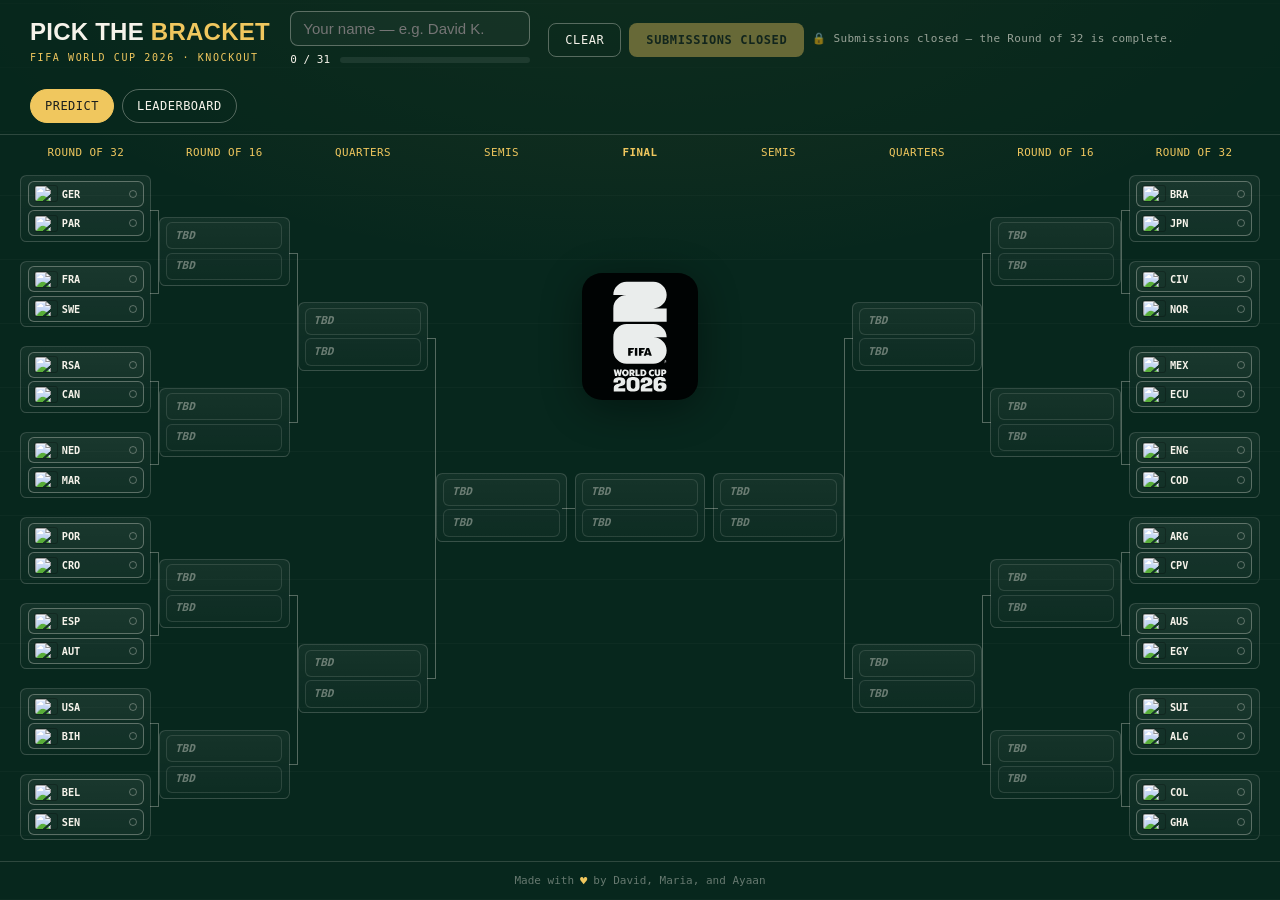
==== index.html @ 8ace060b "Stamp site version" ====
<!doctype html>
<html lang="en">
<head>
<meta charset="utf-8">
<meta name="viewport" content="width=1024">
<title>2026 World Cup Knockout Predictor</title>
<meta name="description" content="Pick your winners through every round of the 2026 World Cup knockout stage.">
<link rel="icon" type="image/svg+xml" href="assets/favicon.svg?v=0fc89fcba4ed">
<link rel="stylesheet" href="assets/style.css?v=0fc89fcba4ed">
</head>
<body>

<div class="page">

  <!-- Slim top bar mirrors the leaderboard's ordered layout so the two pages feel
       like one app: brand (1) · content (2) · spacer (3) · nav pills (4). The name
       box + progress stack live in .topbar-entry; Clear/Submit sit beside them; the
       Predict/Leaderboard pills stay pinned top-right on line 1. -->
  <header class="topbar">
    <h1 class="brand">
      Pick the <em>Bracket</em>
      <span class="brand-sub">FIFA World Cup 2026 · Knockout</span>
    </h1>

    <div class="topbar-content">
      <div class="topbar-entry">
        <div class="field-group" style="margin:0;">
          <input type="text" id="predictor-name" placeholder="Your name — e.g. David K." autocomplete="name" aria-label="Your name">
        </div>
        <div class="progress-bar">
          <span id="progress-label">0 / 31</span>
          <div class="progress-track" aria-hidden="true"><div class="progress-fill" id="progress-fill" style="width:0%"></div></div>
        </div>
      </div>

      <div class="topbar-actions">
        <button class="btn btn-ghost" id="reset-btn">Clear</button>
        <button class="btn btn-primary" id="submit-btn" disabled>Submit</button>
        <span id="submit-hint" class="submit-hint" hidden>🔒 Submissions closed — the Round of 32 is complete.</span>
      </div>
    </div>

    <span class="spacer"></span>

    <div class="topbar-tools">
      <nav class="nav-pills">
        <a href="index.html" class="current">Predict</a>
        <a href="score.html">Leaderboard</a>
      </nav>
    </div>
  </header>

  <!-- The bracket fills the rest of the viewport. -->
  <main class="bracket-region" id="bracket-root"><!-- rendered by app.js --></main>

  <footer class="site-footer">Made with <span class="footer-heart">&hearts;</span> by David, Maria, and Ayaan</footer>

</div>

<!-- Submit confirmation: a transient toast, not an appended block (keeps the
     page exactly one screen). app.js toggles .is-shown. -->
<div class="toast" id="submit-toast" hidden>
  <strong id="submit-toast-title">Bracket submitted!</strong>
  <span id="submit-status"></span>
  <details>
    <summary>Show / copy JSON</summary>
    <textarea class="json-box" id="submit-json-preview" readonly></textarea>
  </details>
  <button class="toast-close" id="submit-toast-close" aria-label="Dismiss">×</button>
</div>

<script src="assets/version-check.js?v=0fc89fcba4ed"></script>
<script src="assets/config.js?v=0fc89fcba4ed"></script>
<script src="assets/bracket-data.js?v=0fc89fcba4ed"></script>
<script src="assets/app.js?v=0fc89fcba4ed"></script>
<script>initPredictorPage();</script>
</body>
</html>
---- assets/style.css ----
/* ============================================================
   2026 World Cup Knockout Predictor — visual system
   Palette: pitch green, chalk white, goal-net charcoal, gold accent
   Inspired by stadium scoreboards + match-day ticket stock
   ============================================================ */

:root {
  --pitch: #0b3d2e;
  --pitch-deep: #07271d;
  --chalk: #f6f3ea;
  --charcoal: #1b1f1d;
  --gold: #d4a843;
  --gold-bright: #f0c75e;
  /* Cool counter-accent to the gold: marks the "Likely" (survivor-share) metric
     everywhere it pairs with the gold "Predicted" metric — chips, headers, bars. */
  --cool: #4f9bb5;
  --cool-bright: #79c4dc;
  --line: rgba(246, 243, 234, 0.16);
  --line-strong: rgba(246, 243, 234, 0.32);
  --red-card: #b3432b;
  --shadow: 0 18px 40px -20px rgba(0,0,0,0.6);

  --font-display: "Tungsten", "Oswald", "Arial Narrow", sans-serif;
  --font-body: "Inter", -apple-system, "Segoe UI", sans-serif;
  --font-mono: "JetBrains Mono", "SF Mono", Consolas, monospace;
}

@font-face {
  font-family: "Oswald";
  src: local("Oswald");
}

* { box-sizing: border-box; }

/* Single-screen app: neither page scrolls. The whole UI lives inside one
   viewport (.page is 100dvh) and the bracket flexes to absorb leftover height.
   dvh tracks the *dynamic* viewport so mobile browser chrome can't clip us. */
html, body { height: 100%; margin: 0; }

body {
  background: var(--pitch-deep);
  background-image:
    repeating-linear-gradient(
      0deg,
      rgba(255,255,255,0.025) 0px,
      rgba(255,255,255,0.025) 1px,
      transparent 1px,
      transparent 64px
    ),
    radial-gradient(ellipse 1200px 600px at 50% -10%, rgba(212,168,67,0.10), transparent 60%);
  color: var(--chalk);
  font-family: var(--font-body);
  line-height: 1.5;
  overflow: hidden;            /* page never scrolls; regions scroll internally */
}

/* The one-viewport frame both pages share, so navigating index <-> score
   keeps the identical shell and the bracket appears to persist. */
.page {
  height: 100dvh;
  display: flex;
  flex-direction: column;
  overflow: hidden;
}

a { color: var(--gold-bright); text-decoration: none; }
a:hover { text-decoration: underline; }

::selection { background: var(--gold); color: var(--charcoal); }

/* ---------- Layout shell ---------- */

.shell {
  max-width: 1080px;
  margin: 0 auto;
  padding: 0 20px 80px;
}

.masthead {
  padding: 48px 0 28px;
  border-bottom: 1px solid var(--line);
  margin-bottom: 8px;
}

.masthead .eyebrow {
  font-family: var(--font-mono);
  font-size: 12px;
  letter-spacing: 0.18em;
  text-transform: uppercase;
  color: var(--gold-bright);
  display: flex;
  align-items: center;
  gap: 10px;
  margin-bottom: 14px;
}

.masthead .eyebrow::before {
  content: "";
  width: 22px;
  height: 1px;
  background: var(--gold-bright);
  display: inline-block;
}

.masthead h1 {
  font-family: var(--font-display);
  font-weight: 700;
  text-transform: uppercase;
  font-size: clamp(34px, 6vw, 56px);
  line-height: 1.02;
  letter-spacing: 0.01em;
  margin: 0 0 10px;
}

.masthead h1 em {
  font-style: normal;
  color: var(--gold-bright);
}

.masthead p.sub {
  color: rgba(246,243,234,0.7);
  font-size: 15px;
  max-width: 560px;
  margin: 0;
}

.nav-pills {
  display: flex;
  gap: 8px;
  margin-top: 22px;
  flex-wrap: wrap;
}

.nav-pills a {
  font-family: var(--font-mono);
  font-size: 12px;
  letter-spacing: 0.04em;
  text-transform: uppercase;
  padding: 7px 14px;
  border: 1px solid var(--line-strong);
  border-radius: 100px;
  color: var(--chalk);
  text-decoration: none;
  transition: border-color 0.15s, background 0.15s;
}
.nav-pills a:hover { border-color: var(--gold-bright); background: rgba(212,168,67,0.08); }
.nav-pills a.current { background: var(--gold-bright); color: var(--charcoal); border-color: var(--gold-bright); }

/* ---------- Section headers ---------- */

.round-section { margin-top: 56px; }

.round-header {
  display: flex;
  align-items: baseline;
  justify-content: space-between;
  gap: 16px;
  margin-bottom: 18px;
  padding-bottom: 10px;
  border-bottom: 2px solid var(--gold);
}

.round-header h2 {
  font-family: var(--font-display);
  text-transform: uppercase;
  font-size: 26px;
  letter-spacing: 0.02em;
  margin: 0;
}

.round-header .count {
  font-family: var(--font-mono);
  font-size: 12px;
  color: rgba(246,243,234,0.55);
  white-space: nowrap;
}

/* ---------- Flags (flagcdn images) ---------- */

img.flag {
  display: inline-block;
  width: 27px;
  height: 18px;
  border-radius: 2px;
  object-fit: cover;
  box-shadow: 0 0 0 1px rgba(0,0,0,0.25);
  vertical-align: middle;
  flex: none;
}
.flag-unknown {
  display: inline-flex;
  width: 27px;
  height: 18px;
  align-items: center;
  justify-content: center;
  font-size: 14px;
  flex: none;
}

/* ---------- Slim top bar (shared chrome on both pages) ---------- */
/* Replaces the tall masthead so the bracket fits one screen. Sits at the top
   of .page; the bracket region below it flexes to fill the rest. */
.topbar {
  flex: none;
  display: flex;
  align-items: center;
  flex-wrap: wrap;
  gap: clamp(10px, 1.6vw, 22px);
  padding: clamp(8px, 1.2vh, 14px) clamp(14px, 2.4vw, 30px);
  border-bottom: 1px solid var(--line);
  background: rgba(7,39,29,0.55);
}
/* First line reads: brand · score-key chips · (spacer) · nav pills. The chips sit
   right beside the brand text and wrap across up to two rows WITHIN the scoring-key
   (it can shrink — flex-shrink + min-width:0 — so `.key-chips` wraps internally
   instead of pushing the whole row to wrap and dropping the pills). The spacer keeps
   the Predict/Leaderboard pills pinned to the right on line 1. `order` reorders past
   the source position (brand, scoring-key, spacer, tools) without touching the HTML. */
.topbar .brand        { order: 1; }
.topbar .scoring-key  { order: 2; flex: 0 1 auto; min-width: 0; }
.topbar .spacer       { order: 3; }
.topbar .topbar-tools { order: 4; }
.topbar .brand {
  font-family: var(--font-display);
  text-transform: uppercase;
  font-weight: 700;
  font-size: clamp(15px, 1.9vw, 24px);
  letter-spacing: 0.01em;
  white-space: nowrap;
  margin: 0;
}
.topbar .brand em { font-style: normal; color: var(--gold-bright); }
.topbar .brand .brand-sub {
  display: block;
  font-family: var(--font-mono);
  font-size: 10px;
  letter-spacing: 0.16em;
  color: var(--gold-bright);
  font-weight: 400;
}
.topbar .spacer { flex: 1; }
.topbar .topbar-tools { display: flex; align-items: center; gap: 10px; flex-wrap: wrap; justify-content: flex-end; }
.topbar input[type="text"] { width: clamp(120px, 16vw, 200px); padding: 8px 12px; }
.topbar .nav-pills { margin: 0; }

/* Predict page only: the name box + progress + action buttons occupy the same
   order-2 slot the leaderboard gives its scoring-key chips, so the pills still pin
   top-right on line 1. `flex: 0 1 auto` + `min-width: 0` let this block shrink and
   wrap INTERNALLY (rather than shoving the pills off the line) — parity with
   `.topbar .scoring-key`. */
.topbar .topbar-content {
  order: 2;
  display: flex;
  align-items: center;
  gap: clamp(10px, 1.4vw, 18px);
  flex: 0 1 auto;
  min-width: 0;
  flex-wrap: wrap;
}
/* Name box with the completion bar stacked directly beneath it. A fixed column width
   so the input and the progress bar share the SAME width (the input fills it via
   width:100% below), rather than the input ending short of the bar. */
.topbar-entry { display: flex; flex-direction: column; gap: 6px; width: clamp(180px, 20vw, 240px); }
.topbar-entry .field-group { width: 100%; }
.topbar-entry #predictor-name { width: 100%; }
.topbar-entry .progress-bar { font-size: 11px; }
/* Let the completion track flex to fill the row so the bar spans the full name width. */
.topbar-entry .progress-track { flex: 1; width: auto; }
.topbar-actions { display: flex; align-items: center; gap: 8px; flex-wrap: wrap; }
/* Slim the buttons to the pill/chip scale IN THE TOP BAR only (the global .btn stays
   chunky for the toast + bracket controls). */
.topbar .btn { padding: 9px 16px; font-size: 12px; }

/* ---------- Symmetric bracket (shared by predictor + leaderboard) ---------- */

/* The region that holds the bracket; absorbs all leftover viewport height. */
.bracket-region {
  flex: 1 1 auto;
  min-height: 0;            /* let the grid shrink inside the flex column */
  display: flex;
  flex-direction: column;
  padding: clamp(6px, 1.2vh, 16px) clamp(8px, 1.6vw, 24px) clamp(8px, 1.6vh, 18px);
}

/* Static round-label strip across the top — replaces the old sticky per-column
   headers that floated over the cards (the "Round of 32 obscuring boxes" bug). */
.sym-labels {
  flex: none;
  display: grid;
  grid-template-columns: repeat(9, 1fr);
  gap: clamp(4px, 0.6vw, 12px);
  margin-bottom: clamp(4px, 0.8vh, 10px);
}
.sym-label {
  text-align: center;
  font-family: var(--font-mono);
  font-size: clamp(8px, 0.85vw, 12px);
  letter-spacing: 0.04em;
  text-transform: uppercase;
  color: var(--gold-bright);
  white-space: nowrap;
  overflow: hidden;
  text-overflow: ellipsis;
}
.sym-label:nth-child(5) { color: var(--gold-bright); font-weight: 700; }

/* The grid itself: 9 columns that always sum to the container width (so a
   horizontal scrollbar is impossible) and rows that fill the height (so it
   never scrolls vertically either). Row count is set inline by the renderer. */
.sym-bracket {
  flex: 1 1 auto;
  min-height: 0;
  display: grid;
  grid-template-columns: repeat(9, 1fr);
  gap: clamp(3px, 0.5vw, 10px) clamp(4px, 0.6vw, 12px);
}

/* Round dividers are for the mobile stacked view only; on desktop the grid
   positions cells by column, so these are out of the way. */
.sym-round-tag { display: none; }

/* Each match occupies a grid area sized by the renderer; the card centres in it. */
.sym-cell {
  position: relative;
  display: flex;
  align-items: center;
  min-width: 0;
  min-height: 0;
}

/* Staged load reveal (leaderboard, first paint only — JS adds .reveal then
   .revealed on the bracket region one frame later). Cells start hidden and ease
   in; the per-round transition-delay, keyed off the stable round class, makes the
   wallchart fan out R32 → R16 → QF → SF → Final. The emblem + round tags ride in
   last with the Final. Reduced-motion users skip the whole thing (rule below +
   the JS gate), so nothing ever starts hidden for them. */
.bracket-region.reveal .sym-cell,
.bracket-region.reveal .sym-emblem,
.bracket-region.reveal .sym-round-tag { opacity: 0; transform: translateY(10px); }
.bracket-region .sym-cell,
.bracket-region .sym-emblem,
.bracket-region .sym-round-tag { transition: opacity 0.45s ease, transform 0.45s ease; }
.bracket-region.revealed .sym-cell,
.bracket-region.revealed .sym-emblem,
.bracket-region.revealed .sym-round-tag { opacity: 1; transform: none; }
.bracket-region .sym-cell.sym-R32,
.bracket-region .sym-round-tag[data-round="R32"] { transition-delay: 0s; }
.bracket-region .sym-cell.sym-R16,
.bracket-region .sym-round-tag[data-round="R16"] { transition-delay: 0.10s; }
.bracket-region .sym-cell.sym-QF,
.bracket-region .sym-round-tag[data-round="QF"]  { transition-delay: 0.20s; }
.bracket-region .sym-cell.sym-SF,
.bracket-region .sym-round-tag[data-round="SF"]  { transition-delay: 0.30s; }
.bracket-region .sym-cell.sym-FINAL,
.bracket-region .sym-round-tag[data-round="FINAL"],
.bracket-region .sym-emblem { transition-delay: 0.40s; }

/* Reduced motion: a CSS safety net beside the JS gate — never leave a cell
   hidden, never animate the reel, even if the .reveal/.flip-go classes appear. */
@media (prefers-reduced-motion: reduce) {
  .bracket-region .sym-cell,
  .bracket-region .sym-emblem,
  .bracket-region .sym-round-tag { transition: none !important; opacity: 1 !important; transform: none !important; }
  .flip-reel.flip-go { transition: none !important; transform: none !important; }
}

/* WC2026 emblem in the centre column. Spans only the top half of the centre
   column (set inline by the renderer) and centres within it, so its midpoint
   sits at ~25% of the column height — halfway between the top "Final" label and
   the centred Final card, with no overlap. Decorative only (pointer-events:none). */
.sym-emblem {
  display: flex;
  align-items: center;
  justify-content: center;
  min-width: 0; min-height: 0;
  pointer-events: none;
  z-index: 0;
}
.sym-emblem img {
  width: clamp(70px, 9vw, 150px);
  height: auto;
  opacity: 0.92;
  filter: drop-shadow(0 8px 22px rgba(0,0,0,0.45));
}
.sym-FINAL { z-index: 1; }   /* keep the Final card above the emblem */

.match-card {
  position: relative;
  width: 100%;
  background: linear-gradient(180deg, rgba(255,255,255,0.05), rgba(255,255,255,0.015));
  border: 1px solid var(--line);
  border-radius: clamp(5px, 0.5vw, 9px);
  padding: clamp(3px, 0.5vh, 8px) clamp(4px, 0.5vw, 9px);
  transition: border-color 0.15s, box-shadow 0.15s;
}
.match-card.is-picked { border-color: rgba(212,168,67,0.45); }

.team-stack { display: flex; flex-direction: column; gap: clamp(2px, 0.4vh, 5px); }

.team-row {
  display: flex;
  align-items: center;
  gap: clamp(4px, 0.5vw, 9px);
  width: 100%;
  background: rgba(255,255,255,0.03);
  border: 1.5px solid var(--line-strong);
  border-radius: 6px;
  color: var(--chalk);
  font-family: var(--font-body);
  /* Compact sizing shared by BOTH the predictor and the leaderboard canvas, so
     switching Predict <-> Leaderboard shows no size jump (the two render with
     the same renderSymmetricBracket; only this sizing used to diverge). */
  font-size: clamp(10px, 0.85vw, 13px);
  padding: clamp(3px, 0.5vh, 7px) clamp(5px, 0.6vw, 10px);
  font-weight: 600;
  cursor: pointer;
  text-align: left;
  transition: all 0.12s ease;
}
.team-row .team-name { flex: 1; overflow: hidden; text-overflow: ellipsis; white-space: nowrap; }

/* Three-letter country codes read as a stadium ticker: monospace everywhere
   they appear — bracket cards (.team-name, always a code or "TBD"), the
   ranked-list champion column (.lb-team), the pool-stat bars (.stat-bar-label),
   and the emphasised codes in stat-card lines (.stat-line strong — Most-predicted
   Final, Most Shocking, Lone wolves) — so the codes line up with the mono
   numerals already used for ranks, scores and shares around them. */
.team-row .team-name,
.lb-team,
.stat-bar-label,
.stat-line strong {
  font-family: var(--font-mono);
}
.team-row .pick-dot {
  width: 8px; height: 8px; border-radius: 50%;
  border: 1.5px solid var(--line-strong);
  flex: none;
}
.team-row:hover { border-color: var(--gold); background: rgba(212,168,67,0.06); }
.team-row.selected {
  background: var(--gold-bright);
  border-color: var(--gold-bright);
  color: var(--charcoal);
}
.team-row.selected .pick-dot { background: var(--charcoal); border-color: var(--charcoal); }
.team-row.empty {
  opacity: 0.4;
  cursor: default;
  font-style: italic;
  justify-content: center;
}

/* ---------- Connector elbows ---------- */
/* Each match that draws from two feeders gets a "[" (left half) or "]" (right
   half) bracket spanning the gap to its feeder column. Because the grid row-span
   doubles every round, a receiving CELL spans exactly its two feeder cells, so
   the two feeders' centres sit at precisely 25% and 75% of the cell — the prongs
   land on them and the vertical spine joins them. Drawn on .sym-cell (the tall
   grid area), not the card, so the geometry is exact at any size. */
.sym-cell.sym-has-feeders:not(.sym-FINAL)::before {
  content: "";
  position: absolute;
  top: 25%;
  height: 50%;
  width: clamp(4px, 0.6vw, 12px);
  border: 1px solid var(--line-strong);
  pointer-events: none;
}
/* Left half: feeders are to the LEFT, so the spine hugs the receiver (right
   edge) and the prongs reach left toward the feeders → drop the left border. */
.sym-left.sym-has-feeders:not(.sym-FINAL)::before  { right: 100%; border-left: none; }
/* Right half is the mirror: spine on the left, prongs reach right. */
.sym-right.sym-has-feeders:not(.sym-FINAL)::before { left: 100%;  border-right: none; }

/* The Final draws from the two semis on opposite sides, both at mid-height, so
   it just needs a horizontal prong reaching out each way. */
.sym-FINAL::before, .sym-FINAL::after {
  content: "";
  position: absolute;
  top: 50%;
  height: 0;
  border-top: 1px solid var(--line-strong);
  width: clamp(6px, 1vw, 18px);
  pointer-events: none;
}
.sym-FINAL::before { right: 100%; }
.sym-FINAL::after  { left: 100%; }

/* ---------- Compact match cards for the R32 outer columns ---------- */
/* R32 is the narrowest column, so it's the tight case for the score chip: a
   tighter internal gap + a marginally smaller flag reclaim the ~6px a "1(4)"
   shootout tally needs, so a 3-letter code (e.g. MAR) never ellipsizes. Scoped
   to R32 only — R16→Final cards are wider and keep the 27×18 flag. */
.sym-R32 .team-row { font-size: clamp(9px, 0.8vw, 12px); padding: clamp(3px,0.5vh,6px) clamp(4px,0.5vw,8px); gap: clamp(3px, 0.35vw, 6px); }
.sym-R32 .team-row .flag { width: 22px; height: 15px; }

/* ---------- Read-only pick states (leaderboard person view) ---------- */
.team-row.pick-correct { border-color: var(--gold); background: rgba(212,168,67,0.16); }
.team-row.pick-wrong   { border-color: rgba(179,67,43,0.6); background: rgba(179,67,43,0.10); }
.team-row.pick-wrong .team-name { text-decoration: line-through; text-decoration-color: rgba(179,67,43,0.8); color: rgba(246,243,234,0.6); }
.team-row .pick-mark { flex: none; font-family: var(--font-mono); font-size: clamp(9px, 0.8vw, 12px); width: 12px; text-align: center; }
.team-row.pick-correct .pick-mark { color: var(--gold-bright); }
.team-row.pick-wrong .pick-mark { color: var(--red-card); }
/* Upset bonus flag (🔥+N) on a correct R32 pick that beat the pool — shown beside
   the ✓ so the boldest calls pop on the scorecard. Ordinary correct picks carry
   no numeric badge (their place value would read as a giant, broken number). */
.team-row .pick-points { flex: none; font-family: var(--font-mono); font-variant-numeric: tabular-nums; font-size: clamp(8px, 0.7vw, 11px); color: var(--gold-bright); font-weight: 700; }
/* Receipt chip: a correct pick submitted after its result was known (crowd-credit
   only, no upset bonus). Sits where 🔥 would; slightly muted so it flags rather
   than celebrates. */
.team-row .pick-receipt { flex: none; font-size: clamp(8px, 0.7vw, 11px); opacity: 0.85; }

/* ---------- Pool consensus projection (live-results view) ---------- */
/* Undecided slots are drawn in as the pool's score-weighted projection — a
   "pencil sketch over the printed wallchart": dashed and dimmed so it never
   reads as a real result (those stay solid/gold). Two independent marks:
     .projected   — this team is drafted in, not a confirmed feeder winner yet.
     .proj-favored — the side the pool backs to win this match; faint chalk tint
                     + a share chip. Can sit on a real-but-unplayed team too. */
.team-row.projected {
  border-style: dashed;
  border-color: var(--line-strong);
  background: transparent;
  color: rgba(246, 243, 234, 0.6);
  cursor: default;
  font-weight: 500;
}
.team-row.projected .flag { opacity: 0.6; }
.team-row.proj-favored {
  /* The pool's pick to advance: a restrained chalk-gold wash, no solid fill, so
     it's clearly "expected" rather than "decided" (which is the gold .selected). */
  border-color: rgba(212, 168, 67, 0.55);
  background: rgba(212, 168, 67, 0.07);
  color: var(--chalk);
}
.team-row.proj-favored.projected { border-style: dashed; }
/* Final scoreline on a decided reality-view row. Mono/tabular like the other
   right-pinned chips; inherits the row's color so it reads dark-on-gold on the
   gold .selected winner and chalk on the loser. Penalty tally sits quieter, in
   parens, so a shootout reads as "1(4)". */
.team-row .team-score {
  flex: none;
  font-family: var(--font-mono);
  font-variant-numeric: tabular-nums;
  font-weight: 700;
  /* No font-size: inherit the row's, so the goals match the country code
     (.team-name, which also inherits it) in every round. */
}
/* Parenthesized shootout tally ("1(4)"): same size and weight as the goals so
   the pair reads as one scoreline, only a touch quieter. */
.team-row .team-score .pen { opacity: 0.75; }

/* Share of the score-weighted pool on the favored side (e.g. "64%"). */
.team-row .proj-share {
  flex: none;
  font-family: var(--font-mono);
  font-variant-numeric: tabular-nums;
  font-size: clamp(8px, 0.7vw, 11px);
  font-weight: 700;
  color: var(--gold-bright);
  opacity: 0.85;
}

/* The one-line legend that explains the dashed marks, sat UNDER the bracket as a
   caption. Centred and quiet so it reads as a footnote to the wallchart, not a
   header. [hidden] (set by score-app.js off the live view) keeps it out of flow. */
.canvas-proj-note {
  margin: 10px 0 0;
  text-align: center;
  font-family: var(--font-mono);
  font-size: clamp(10px, 0.8vw, 12px);
  color: rgba(246, 243, 234, 0.5);
}
.canvas-proj-note[hidden] { display: none; }
.canvas-proj-note b { color: rgba(212, 168, 67, 0.8); font-weight: 700; }

/* ---------- Form fields ---------- */

.field-group {
  margin-bottom: 22px;
}

.field-group label {
  display: block;
  font-family: var(--font-mono);
  font-size: 12px;
  letter-spacing: 0.06em;
  text-transform: uppercase;
  color: var(--gold-bright);
  margin-bottom: 8px;
}

input[type="text"], input[type="email"], textarea, select {
  width: 100%;
  background: rgba(255,255,255,0.04);
  border: 1.5px solid var(--line-strong);
  border-radius: 8px;
  padding: 11px 14px;
  color: var(--chalk);
  font-family: var(--font-body);
  font-size: 15px;
}
input[type="text"]:focus, input[type="email"]:focus, textarea:focus, select:focus {
  outline: none;
  border-color: var(--gold-bright);
}

/* ---------- Buttons ---------- */

.btn {
  display: inline-flex;
  align-items: center;
  gap: 8px;
  font-family: var(--font-mono);
  font-size: 13px;
  letter-spacing: 0.05em;
  text-transform: uppercase;
  padding: 13px 22px;
  border-radius: 8px;
  border: 1.5px solid transparent;
  cursor: pointer;
  transition: all 0.12s ease;
}

.btn-primary {
  background: var(--gold-bright);
  color: var(--charcoal);
  font-weight: 700;
}
.btn-primary:hover { background: var(--chalk); }
.btn-primary:disabled { opacity: 0.4; cursor: not-allowed; }

.btn-ghost {
  background: transparent;
  color: var(--chalk);
  border-color: var(--line-strong);
}
.btn-ghost:hover { border-color: var(--gold-bright); color: var(--gold-bright); }

/* "Submissions closed" hint beside the (disabled) Submit button, past the R32 cutoff. */
.submit-hint {
  font-family: var(--font-mono);
  font-size: 11px;
  letter-spacing: 0.03em;
  color: rgba(246,243,234,0.6);
  white-space: nowrap;
}

.btn-row {
  display: flex;
  gap: 10px;
  flex-wrap: wrap;
  margin-top: 28px;
}

/* ---------- Inline progress (lives in the top bar now, not sticky) ---------- */

.progress-bar {
  display: flex;
  align-items: center;
  gap: 10px;
  font-family: var(--font-mono);
  font-size: 12px;
  white-space: nowrap;
}

.progress-track {
  width: clamp(80px, 12vw, 160px);
  height: 6px;
  background: rgba(255,255,255,0.08);
  border-radius: 100px;
  overflow: hidden;
}
.progress-fill {
  height: 100%;
  background: var(--gold-bright);
  border-radius: 100px;
  transition: width 0.2s ease;
}

/* ---------- Panels / callouts ---------- */

.panel {
  background: rgba(255,255,255,0.035);
  border: 1px solid var(--line);
  border-radius: 12px;
  padding: 22px 24px;
  margin-bottom: 20px;
}

.panel h3 {
  font-family: var(--font-display);
  text-transform: uppercase;
  font-size: 18px;
  margin: 0 0 10px;
  letter-spacing: 0.02em;
}

.panel p { margin: 0 0 10px; color: rgba(246,243,234,0.75); font-size: 14.5px; }
.panel p:last-child { margin-bottom: 0; }

.panel.gold-edge { border-color: rgba(212,168,67,0.4); }

code, pre {
  font-family: var(--font-mono);
  font-size: 13px;
}

textarea.json-box {
  font-family: var(--font-mono);
  font-size: 12.5px;
  min-height: 160px;
  resize: vertical;
  white-space: pre;
}

/* ---------- Leaderboard / scoring ---------- */

/* Two-line scoring key: the place-value chips on top, a one-line plain-language
   note below (what the digits mean + the R32 upset bonus). Stacks so neither the
   long weights nor the note ever crowd onto a single cramped row. */
.scoring-key {
  display: flex;
  flex-direction: column;
  gap: 4px;
  margin: 4px 0 18px;
}
.key-chips { display: flex; gap: 8px; flex-wrap: wrap; }
/* In the slim leaderboard topbar the chip row is inline chrome, so drop the
   block margin that would otherwise make the bar taller than the predictor's. */
.topbar .scoring-key { margin: 0; }
.key-chip {
  font-family: var(--font-mono);
  font-variant-numeric: tabular-nums;
  font-size: 11px;
  letter-spacing: 0.05em;
  text-transform: uppercase;
  padding: 5px 11px;
  border-radius: 100px;
  border: 1px solid var(--line-strong);
  color: rgba(246,243,234,0.65);
}
.key-chip b { color: var(--gold-bright); margin-left: 4px; }
/* The Heat chip reads as fire, not a round: a warm tint + border so the middle
   "boldness" lane stands apart from the plain round place-value chips flanking it. */
.key-chip-heat {
  border-color: rgba(240,120,60,0.55);
  color: rgba(255,214,196,0.85);
  background: rgba(240,120,60,0.10);
}
.key-chip-heat b { color: #ffb27a; }
.key-note {
  margin: 0;
  /* Two lines for the full legend (incl. the late-submission clause) without
     over-widening the topbar — too wide squeezed the nav pills onto two rows. */
  max-width: 74ch;
  font-family: var(--font-mono);
  font-size: 10px;
  line-height: 1.45;
  color: rgba(246,243,234,0.5);
}
.key-note b { color: var(--gold-bright); font-weight: 700; }

.results-stamp {
  font-family: var(--font-mono);
  font-size: 12px;
  color: var(--gold-bright);
  margin: 0 0 6px;
}
.lb-status { font-family: var(--font-mono); font-size: 12px; margin: 0 0 16px; color: rgba(246,243,234,0.55); }
.lb-status-ok { color: var(--gold-bright); }
.lb-status-err { color: #e89a86; }
.lb-empty { color: rgba(246,243,234,0.6); font-size: 14px; }

/* Locked group: brackets submitted after the R32 hard-close. Shown for the record
   but never scored — a muted note + dimmed, non-interactive rows. */
.lb-locked-note {
  margin: 14px 2px 6px;
  font-family: var(--font-mono);
  font-size: 10px;
  line-height: 1.4;
  color: rgba(246,243,234,0.45);
}
.lb-locked-list { flex: none; overflow: visible; }
.lb-entry.lb-locked .lb-row { cursor: default; opacity: 0.6; }
.lb-entry.lb-locked .lb-row:hover { border-color: var(--line); background: linear-gradient(180deg, rgba(255,255,255,0.045), rgba(255,255,255,0.015)); }
.lb-entry.lb-locked .lb-score { font-family: var(--font-mono); font-size: 11px; letter-spacing: 0.04em; text-transform: uppercase; }

.lb-list {
  list-style: none; margin: 0; padding: 2px;
  display: flex; flex-direction: column; gap: 6px;
  flex: 1 1 auto; min-height: 0;
  overflow-y: auto;            /* the list scrolls internally; the page does not */
  -webkit-overflow-scrolling: touch;
}

/* Each standings row is a match-day ticket stub: the rank sits on a detachable
   left stub (mono "seat number" + dashed perforation, set on .lb-rank below),
   and the outer-left edge is punched with half-circle notches as if torn from a
   ticket book. The notch fill is the page background so it reads as punched. */
.lb-row {
  position: relative;
  display: grid;
  /* The name is the sole flexible track (1fr) and absorbs ALL the slack, so the four
     metadata columns pack into a tight cluster on the far right and the name gets max
     room to read. The TIME and FLAG tracks are both `auto` (content-sized), not fixed px,
     so each hugs its content and the 12px grid `gap` is the ONLY spacing between them —
     EVEN gutters on both sides of the flag (time→flag matches flag→correct). A fixed px
     track wider than its content leaves trailing slack (justify-self:start pins content
     left), which pads one gutter unevenly; `auto` avoids that. NB `auto` sizes per-row
     (each row is its own grid — auto does NOT share a width down the list); it reads as a
     TRUE column only because the CONTENT is effectively constant-width every row: the
     stamp is a fixed-format "Jun 20, 02:30 PM" tabular-nums string, and the flag is a 27px
     img + a mono 3-letter code (so GHA/SUI/III all measure identical — no proportional
     drift; the code's size is pinned on .lb-champ below so scored `<button>` rows and
     locked `<div>` rows — which have different UA-default font-sizes — measure identically
     too). And the flag's LEFT edge stays rock-steady regardless of the time content
     (an empty stamp, or the locked-row 🔒 prefix): the 1fr name track absorbs whatever the
     time track doesn't use, so the time width cancels out of the flag's position entirely.
     "31/31" (correct)
     stays a small fixed 40px track, left-aligned so its per-row digit slack falls into
     the far-away score gutter, invisibly. `auto` also self-sizes to the real glyph
     widths — robust to the 🕒 emoji, which renders wider than a hardcoded guess on many
     devices and would otherwise overflow the track into the flag. Score reserves the
     endgame "19,294,989,169pts" (~143px at 15px mono) and is right-aligned so its digits
     hold a steady right edge as totals climb; caret 22px. */
  grid-template-columns: 40px minmax(0, 1fr) auto auto 40px 150px 22px;
  align-items: center;
  gap: 12px;
  width: 100%;
  padding: clamp(8px, 1vh, 12px) clamp(10px, 1vw, 16px) clamp(8px, 1vh, 12px) clamp(15px, 1.4vw, 20px);
  background: linear-gradient(180deg, rgba(255,255,255,0.045), rgba(255,255,255,0.015));
  border: 1px solid var(--line);
  border-radius: 10px;
  color: var(--chalk);
  cursor: pointer;
  text-align: left;
  font-family: var(--font-body);
  transition: border-color 0.15s, background 0.15s;
}
/* Punched left edge — a vertical column of half-circle notches, inset from the
   rounded corners so they never spill past them. */
.lb-row::before {
  content: "";
  position: absolute;
  left: -1px; top: 7px; bottom: 7px;
  width: 7px;
  background: radial-gradient(circle 3px at left center, var(--pitch-deep) 99%, transparent 100%) left center / 7px 13px repeat-y;
  pointer-events: none;
}
.lb-row:hover { border-color: var(--line-strong); background: rgba(212,168,67,0.05); }

/* ---------- Podium tickets (ranks 1–3): a finish that looks earned ----------
   A top-3 row isn't just a tinted digit — it reads as a medal-foil ticket: a
   metallic seat-number stub, a faint medal wash across the stock, a glowing seat
   number, and a soft colored lift off the page. Gold (champion) runs warmest and
   brightest; silver/bronze step down in turn. Each medal sets its palette in
   custom properties so one rule paints all three. Placed BEFORE :hover/.is-active
   so the click-selected state still wins (it shares specificity → source order). */
.lb-entry.medal-gold   { --medal: #f0c75e; --medal-wash: rgba(240,199,94,0.14); --medal-line: rgba(240,199,94,0.50); }
.lb-entry.medal-silver { --medal: #e2e7ec; --medal-wash: rgba(214,221,227,0.10); --medal-line: rgba(214,221,227,0.42); }
.lb-entry.medal-bronze { --medal: #d68a52; --medal-wash: rgba(205,145,91,0.13); --medal-line: rgba(205,145,91,0.44); }

.lb-entry.medal-gold .lb-row,
.lb-entry.medal-silver .lb-row,
.lb-entry.medal-bronze .lb-row {
  border-color: var(--medal-line);
  background:
    linear-gradient(180deg, var(--medal-wash), rgba(255,255,255,0) 62%),
    linear-gradient(180deg, rgba(255,255,255,0.05), rgba(255,255,255,0.015));
  box-shadow: 0 9px 24px -15px var(--medal);
}
/* The champion's ticket gets a slightly stronger glow + a hairline gold inset. */
.lb-entry.medal-gold .lb-row {
  box-shadow: inset 0 0 0 1px rgba(240,199,94,0.18), 0 11px 28px -14px var(--medal);
}
/* Foil seat-number stub: a metallic top-sheen over the medal wash, with the
   perforation and the digit themselves lit in the medal colour. */
.lb-entry.medal-gold .lb-rank,
.lb-entry.medal-silver .lb-rank,
.lb-entry.medal-bronze .lb-rank {
  background: linear-gradient(180deg, rgba(255,255,255,0.22), rgba(255,255,255,0) 50%), var(--medal-wash);
  border-right-color: var(--medal-line);
  text-shadow: 0 0 10px var(--medal);
}
/* Hover keeps its feedback on podium rows (higher specificity than base hover). */
.lb-entry.medal-gold .lb-row:hover,
.lb-entry.medal-silver .lb-row:hover,
.lb-entry.medal-bronze .lb-row:hover { border-color: var(--medal); }

/* Active = this person's bracket is the one currently shown in the canvas. */
.lb-entry.is-active .lb-row {
  border-color: var(--gold-bright);
  background: rgba(212,168,67,0.12);
}

/* The rank is the ticket's "seat number": mono digits on a stub that's torn
   from the row body by a dashed perforation (the right border). */
.lb-rank {
  font-family: var(--font-mono);
  font-size: 18px;
  font-weight: 700;
  text-align: center;
  color: rgba(246,243,234,0.5);
  border-right: 1px dashed var(--line-strong);
  padding-right: 12px;
  margin-right: -2px;
}
.lb-rank.gold { color: var(--gold-bright); }
.lb-rank.silver { color: #cdd2d6; }
.lb-rank.bronze { color: #cd915b; }

.lb-name { font-weight: 700; font-size: 15.5px; min-width: 0; display: flex; align-items: center; gap: 8px; }
.lb-name-text { overflow: hidden; text-overflow: ellipsis; white-space: nowrap; }
/* Submission time: its OWN slim column just left of the champion flag, so rows stay
   single-line and trim. The trusted server write time (the one scoring uses), muted
   + mono so it reads as metadata, with the 🕒 keeping the cheating-aware theme.
   Left-aligned with tabular figures so the fixed-width "Jun 20, 02:30 PM" stamps
   stack into a clean, readable column down the list. The trailing tracks are content-
   sized (see .lb-row), so the 12px grid `gap` + this 6px margin give an 18px time→flag
   gutter — a hair MORE than the flag→correct 16px (.lb-champ below), because the stamp is
   small, light, muted text and reads tighter against the solid flag block than the denser
   "31/31" does, so it needs the extra pixels to feel evenly spaced. Done via margin (not a
   bigger grid `gap`, which would loosen all seven gutters). */
.lb-submitted { font-family: var(--font-mono); font-variant-numeric: tabular-nums; font-size: 11px; font-weight: 400; line-height: 1.1; color: rgba(246,243,234,0.5); white-space: nowrap; justify-self: start; text-align: left; margin-right: 6px; }
/* "Please Resubmit" pill: the bracket was corrected after this person submitted,
   so their later-round picks were cleared. A muted red-card tint flags it as
   needs-attention without shouting; flex:none keeps it whole as the name ellipsizes. */
.lb-resubmit {
  flex: none;
  font-family: var(--font-mono);
  font-size: 9.5px;
  font-weight: 700;
  letter-spacing: 0.04em;
  text-transform: uppercase;
  line-height: 1;
  white-space: nowrap;
  padding: 3px 7px;
  border-radius: 100px;
  color: var(--chalk);
  background: rgba(179, 67, 43, 0.22);
  border: 1px solid var(--red-card);
}
/* The same nudge inline in the per-person hero stat line. */
.ch-resubmit { color: var(--red-card); font-weight: 700; }
/* 4px right margin → 16px flag→correct gutter (12px grid gap + 4px), matching the
   time→flag breather set on .lb-submitted, so the flag sits evenly spaced on both sides.
   font-size pins the champion code: scored rows are <button> (UA font-size 13.333px) and
   locked rows are <div> (inherits 16px), so an unpinned code renders ~1.2× wider in the
   locked row, inflating the auto flag track and drifting its flag ~5px left. 13px (= the
   sibling .lb-correct; portrait bumps both to 15px) normalizes it so the flag column lines
   up across both row types. */
.lb-champ { display: flex; align-items: center; justify-self: start; margin-right: 4px; font-size: 13px; }
/* Correct-count LEFT-aligned: its left edge (the one adjacent to the flag) then holds
   steady row-to-row, so the flag→correct gutter is exactly the grid `gap` on every row
   — matching time→flag — instead of drifting with the count's digit width. The small
   trailing slack falls into the (far-away) score gutter where it's invisible. */
.lb-correct { font-family: var(--font-mono); font-size: 13px; color: rgba(246,243,234,0.7); white-space: nowrap; justify-self: start; }
/* Right-justify the numerator in a fixed 2ch cell — the CSS twin of Python's
   `f"{n:>2d}"`. Mono digits are equal-width, so single- ("9") and double-digit ("10")
   counts both fill 2ch, which pins the `/` (and the whole `/N` denominator) to the same
   x on every row. `decided` is a global (same denominator for all scored rows), so once
   the numerators align the whole "N/M" column reads flush. 2ch covers the max count of
   31 (16+8+4+2+1). */
.lb-correct-n { display: inline-block; min-width: 2ch; text-align: right; }
/* Score stays RIGHT-aligned — it's a number, so its right edge holds steady as totals
   climb through the tournament. */
.lb-score { font-family: var(--font-mono); font-variant-numeric: tabular-nums; font-size: 15px; font-weight: 700; letter-spacing: -0.02em; color: var(--gold-bright); white-space: nowrap; justify-self: end; }
.lb-score .muted, .lb-correct .muted { font-size: 11px; font-weight: 400; margin-left: 2px; }
.lb-caret { color: rgba(246,243,234,0.4); text-align: center; }
.lb-entry.is-active .lb-caret { color: var(--gold-bright); }

.lb-team { display: inline-flex; align-items: center; gap: 6px; white-space: nowrap; }
.lb-team.muted { color: rgba(246,243,234,0.4); }

/* ---------- Leaderboard dashboard (single-screen) ---------- */
/* Below the top bar: the bracket canvas on top, then a split of the ranked
   list (selector) + the pool-stat grid. Each inner zone scrolls internally so
   the page itself never scrolls. */
.lb-dashboard {
  flex: 1 1 auto;
  min-height: 0;
  display: grid;
  /* The bracket canvas needs enough height to render all 16 R32 rows whole;
     the lower band (list + stats) already scrolls internally, so it absorbs
     the squeeze. Giving the canvas the larger share keeps the bottom row from
     being clipped (the two sections must not cut into each other). */
  grid-template-rows: minmax(0, 1.85fr) minmax(0, 1fr);
  gap: clamp(6px, 1vh, 14px);
  padding: clamp(6px, 1.2vh, 16px) clamp(8px, 1.6vw, 24px) clamp(8px, 1.4vh, 16px);
}
/* The persistent bracket canvas reuses the symmetric bracket region styles.
   The canvas is shorter than the full predictor page, so its cards are tighter
   than the predictor's; if a viewport truly can't fit all 16 R32 rows the
   region scrolls internally rather than letting cards overlap or clip. */
#bracket-canvas { min-height: 0; display: flex; flex-direction: column; }
#bracket-canvas .bracket-region { padding: 0; min-height: 0; }
/* Team-row sizing is now shared in the base .team-row rule (compact), so the
   predictor and this canvas render at identical dimensions — no override here. */
/* Hero: the canvas header reads as a stadium scoreboard banner — a deep-pitch
   panel under a thin gold rule, with the title and a featured "readout" (big
   number + small label) sharing a baseline like a real scoreboard. The readout
   sits in its own fenced cell (left divider); the hint is demoted to the right.
   It's a top-level dashboard band now (not nested in #bracket-canvas), so the
   dashboard's flex `gap` owns its spacing — no margin of its own. */
.canvas-head {
  flex: none;
  display: flex; align-items: baseline; gap: clamp(12px, 1.6vw, 22px); flex-wrap: wrap;
  padding: clamp(9px, 1.2vh, 15px) clamp(13px, 1.5vw, 22px);
  background: linear-gradient(180deg, var(--pitch-deep), rgba(7,39,29,0.55));
  border: 1px solid var(--line);
  border-top: 2px solid var(--gold);
  border-radius: 10px;
  box-shadow: inset 0 1px 0 rgba(255,255,255,0.05), var(--shadow);
}
.canvas-head .ch-title {
  font-family: var(--font-display);
  text-transform: uppercase;
  font-size: clamp(22px, 2.8vw, 36px);
  letter-spacing: 0.02em;
  line-height: 0.95;
  margin: 0;
  color: var(--chalk);
}
/* The readout STACKS: featured stat (big number + label) on top, then the
   per-round chip strip, then the secondary line — never crammed onto one row.
   Fenced off from the title by a divider. */
.canvas-head .ch-score {
  display: inline-flex; flex-direction: column; align-items: flex-start;
  gap: clamp(6px, 0.9vh, 11px);
  padding-left: clamp(12px, 1.5vw, 20px);
  border-left: 1px solid var(--line-strong);
}
.ch-stat { display: inline-flex; align-items: baseline; gap: 7px; }
.ch-stat-num {
  font-family: var(--font-mono);
  font-variant-numeric: tabular-nums;
  font-weight: 700;
  font-size: clamp(24px, 2.8vw, 36px);
  line-height: 0.95;
  color: var(--gold-bright);
}
/* The per-person total is the headline — make it read like a stadium score:
   bigger, tighter, with a soft gold glow so the number itself is the drama.
   Sized down again for the interleaved per-round heat lanes: a good score is
   routinely ~11 digits ("19,294,989,169"), so a tighter ceiling + negative
   tracking keeps the headline from crowding the hero band. */
.ch-stat-num.ch-bignum {
  font-size: clamp(22px, 2.6vw, 32px);
  letter-spacing: -0.02em;
  text-shadow: 0 0 18px rgba(240,199,94,0.35), 0 1px 0 rgba(0,0,0,0.3);
}
.ch-stat-label {
  font-family: var(--font-display);
  text-transform: uppercase;
  letter-spacing: 0.06em;
  font-size: clamp(10px, 1vw, 13px);
  color: rgba(246,243,234,0.62);
}
.ch-stat-sec {
  font-family: var(--font-mono);
  font-variant-numeric: tabular-nums;
  font-size: clamp(11px, 1.1vw, 14px);
  color: rgba(246,243,234,0.72);
}
.canvas-head .ch-hint { font-family: var(--font-mono); font-size: 11px; color: rgba(246,243,234,0.5); margin-left: auto; align-self: center; }

/* Per-round breakdown strip: one scoreboard chip per round, so the shape of a
   score reads at a glance. Chips warm from cool (R32) toward gold (FINAL) so the
   escalating stakes are legible as colour, not just number. A round with hits
   brightens; a round with nothing decided yet dims. The R32 chip appends 🔥+N
   when upset bonus was earned, keeping the TRUE R32 count honest next to the
   possibly-inflated R32 digits in the total. */
.round-strip { display: inline-flex; flex-wrap: wrap; gap: 5px; }
.round-chip {
  display: inline-flex; align-items: baseline; gap: 5px;
  font-family: var(--font-mono);
  font-variant-numeric: tabular-nums;
  font-size: clamp(10px, 1vw, 12px);
  padding: 3px 8px;
  border-radius: 100px;
  border: 1px solid var(--line-strong);
  background: rgba(246,243,234,0.03);
  color: rgba(246,243,234,0.82);
}
.round-chip .rc-label {
  text-transform: uppercase;
  letter-spacing: 0.06em;
  font-size: 0.82em;
  color: rgba(246,243,234,0.5);
}
.round-chip .rc-count { font-weight: 700; }
.round-chip .rc-slash { font-weight: 400; color: rgba(246,243,234,0.42); }
.round-chip .rc-fire { font-size: 0.9em; color: var(--gold-bright); }
/* Receipt glyph: this round has picks that scored on crowd-credit (submitted late). */
.round-chip .rc-receipt { font-size: 0.9em; opacity: 0.7; }
/* Dim rounds not yet in play; brighten the label of rounds you've scored in. */
.round-chip.is-dim { opacity: 0.5; }
.round-chip.has-hits .rc-label { color: rgba(246,243,234,0.7); }
/* Cool → gold escalation by round, applied as a left accent + tint so the strip
   reads as a heat gradient toward the Final. */
.round-chip.rc-r32   { border-color: rgba(121,196,220,0.35); }
.round-chip.rc-r16   { border-color: rgba(121,196,220,0.5); }
.round-chip.rc-qf    { border-color: rgba(212,168,67,0.45); }
.round-chip.rc-sf    { border-color: rgba(212,168,67,0.7); }
.round-chip.rc-final { border-color: var(--gold); background: rgba(212,168,67,0.12); }
.round-chip.rc-final .rc-count { color: var(--gold-bright); }

/* Split-flap (Solari board) roll: a clipped one-line viewport over a two-cell
   reel (old value above new); JS adds .flip-go to slide the reel up one cell,
   then settles back to plain text. Inherits its target's font/size/color so the
   number looks identical mid-roll. tabular-nums keeps digit width steady. */
.flip-viewport {
  display: inline-block;
  overflow: hidden;
  vertical-align: bottom;
  height: 1em;                 /* clip to a single line so only one cell shows */
  line-height: 1em;
  font-variant-numeric: tabular-nums;
}
.flip-reel { display: flex; flex-direction: column; }
.flip-reel.flip-go { transform: translateY(-50%); transition: transform 0.36s cubic-bezier(0.2, 0.8, 0.2, 1); }
/* Each cell is exactly one viewport-line tall; the reel is two → -50% lands on
   the second (new) value precisely. Digits have no descenders, so 1em clips clean. */
.flip-cell { display: block; height: 1em; line-height: 1em; }
/* Steady digit columns everywhere a number is shown, so counts/scores/percentages
   line up in fixed-width figures rather than jittering as digits change. All these
   surfaces already use var(--font-mono); this just enables its tabular figures. */
.lb-score, .lb-rank, .lb-correct,
.stat-bar-val, .stat-card-mini .stat-line strong, .stat-sub,
.cont-chip, .cont-split-head,
.results-stamp { font-variant-numeric: tabular-nums; }

/* The standings list and the pool-stat grid stack full-width (list on top,
   the 4-up stat cards below) so the cards get the whole page width — not a
   cramped side column. */
.lb-lower {
  min-height: 0;
  display: grid;
  grid-template-columns: 1fr;
  gap: clamp(16px, 2.4vh, 28px);
}
.lb-listwrap { min-height: 0; display: flex; flex-direction: column; }
.lb-listwrap > .lb-status, .lb-listwrap > .results-stamp { flex: none; }
/* The stats zone scrolls internally if its 6 cards exceed the lower band, so
   the page frame itself never scrolls. */
.lb-stats { min-height: 0; overflow-y: auto; -webkit-overflow-scrolling: touch; }

/* ---------- Leaderboard: flowing, spacious layout (all widths) ----------
   The predictions page is a locked single screen (its bracket owns the whole
   viewport, so rows stay roomy). The leaderboard packs THREE zones — bracket +
   ranked list + 6 stat cards — so cramming them into one 100dvh frame crushed
   the bracket and buried the standings. Instead, the leaderboard PAGE flows and
   scrolls naturally: the zones stack and breathe. Scoped to body.on-leaderboard
   so the predictions page is untouched. Phones reorder + resize these in the
   ≤820px block below (hero first, then standings, bracket a compact tail). */
body.on-leaderboard { overflow: auto; }
.on-leaderboard .page { height: auto; min-height: 100dvh; overflow: visible; }
.on-leaderboard .lb-dashboard {
  display: flex;
  flex-direction: column;
  grid-template-rows: none;
  gap: clamp(20px, 3.2vh, 40px);
  padding: clamp(10px, 1.6vh, 20px) clamp(14px, 2vw, 32px) clamp(30px, 4vh, 60px);
}
.on-leaderboard #bracket-canvas { flex: none; }
.on-leaderboard .lb-lower { overflow: visible; }
.on-leaderboard .lb-listwrap { max-height: none; }
.on-leaderboard .lb-stats { overflow: visible; }

@media (min-width: 821px) {
  /* Desktop: a tall canvas like the predictions wallchart → all 16 R32 rows
     sit roomy with elbow connectors. */
  .on-leaderboard #bracket-canvas .bracket-region { height: min(80vh, 880px); overflow: visible; }
}

/* Pool stats — a 4-column card grid across the full page width (the cards used
   to auto-fit into a narrow side column). Collapses to 2 columns on portrait
   phones so each card stays legible. */
.stat-grid {
  display: grid;
  grid-template-columns: repeat(4, 1fr);
  gap: clamp(8px, 1vw, 14px);
}

/* Widescreen: split the lower zone into even halves — standings on the left,
   pool stats on the right — so the list doesn't stretch the full page width on
   large desktops. minmax(0,1fr) on both (not 1fr 1fr) so a long name/score can't
   push one column past its half; it stays a true 50/50. The stat cards run 2-up
   inside their half (the world-map card still spans both via .stat-card-wide).
   Below this width the lower zone stays stacked + full-width (the base rules);
   portrait phones are unaffected (they're never this wide in landscape terms). */
@media (min-width: 1100px) {
  .on-leaderboard .lb-lower {
    grid-template-columns: minmax(0, 1fr) minmax(0, 1fr);   /* even halves */
    align-items: start;          /* the two columns size their heights independently */
  }
  .lb-stats .stat-grid { grid-template-columns: repeat(2, 1fr); }
}
.stat-card {
  background: rgba(255,255,255,0.035);
  border: 1px solid var(--line);
  border-radius: 10px;
  padding: clamp(10px, 1.2vw, 16px);
  overflow: hidden;
}
.stat-card h3 {
  font-family: var(--font-display);
  text-transform: uppercase;
  font-size: clamp(12px, 1.2vw, 15px);
  letter-spacing: 0.03em;
  margin: 0 0 10px;
  color: var(--chalk);
}
/* Fixed value column (not auto) so every bar track is the same length down the
   list and the right-hand %s align in one column, whatever their digit count. */
.stat-bar { display: grid; grid-template-columns: minmax(74px, 0.85fr) 3fr 64px; align-items: center; gap: 10px; margin-bottom: 8px; }
.stat-bar-label { display: inline-flex; align-items: center; gap: 6px; font-size: 13px; overflow: hidden; text-overflow: ellipsis; white-space: nowrap; }
.stat-bar-track { height: 8px; background: rgba(255,255,255,0.08); border-radius: 100px; overflow: hidden; }
.stat-bar-fill { display: block; height: 100%; background: var(--gold-bright); border-radius: 100px; }
.stat-bar-val { font-family: var(--font-mono); font-size: 12px; color: rgba(246,243,234,0.75); white-space: nowrap; text-align: right; }
.stat-line { display: flex; justify-content: space-between; gap: 10px; align-items: center; padding: 5px 0; border-bottom: 1px solid var(--line); font-size: 13.5px; }
.stat-line:last-child { border-bottom: none; }
.stat-sub { font-family: var(--font-mono); font-size: 11px; margin-bottom: 8px; }
.stat-card-mini .stat-line strong { font-family: var(--font-mono); color: var(--gold-bright); }
/* Fire flames after a Most-Shocking upset, sized to the ranking gap (set in JS). */
.upset-fire { margin-left: 4px; font-size: 0.85em; letter-spacing: -1px; white-space: nowrap; }

/* "Title picks by continent": a wide card with percentage chips floated over a
   faint world map, plus a sorted bar list below as the fallback read. The world
   map wants width, so it spans two of the four grid columns. */
.stat-card-wide { grid-column: span 2; }
/* The dot map is a framed artifact, not wallpaper: inset + centered so it reads
   as one balanced element against the bar list below, with calm air around it.
   Shrink the ELEMENT (max-width), never pad it — the % chips are positioned
   against this box, so element/img/chip space must scale together or chips drift
   off their dots. No border by design: the dots define their own silhouette. */
.continent-map { position: relative; width: 100%; max-width: 80%; aspect-ratio: 1022 / 502; margin: 6px auto 16px; }
.continent-map img { width: 100%; height: 100%; object-fit: contain; opacity: 0.5; }
/* Map chip: two numbers, gold "Predicted | cyan "Likely". The two-colour pairing
   is the whole legend — no glyph (the dot position already says which continent),
   no leader border (gold now means the Predicted metric, not a rank). */
.cont-chip {
  position: absolute;
  transform: translate(-50%, -50%);
  display: inline-flex;
  align-items: baseline;
  gap: 4px;
  font-family: var(--font-mono);
  font-size: clamp(11px, 1vw, 14px);
  font-weight: 700;
  line-height: 1;
  background: rgba(11, 18, 14, 0.78);
  border: 1px solid var(--line);
  border-radius: 100px;
  padding: 3px 9px;
  white-space: nowrap;
}
.cont-chip .pred { color: var(--gold-bright); }
.cont-chip .like { color: var(--cool-bright); }
.cont-chip .sep { font-style: normal; font-weight: 400; color: rgba(246,243,234,0.35); }
/* Inline-SVG continent glyph, sized to the surrounding text (the bar list labels). */
.cont-glyph { width: 1.05em; height: 1.05em; flex: none; }

/* Two-bar continent row: a glyph+name label, then Predicted (gold) and Likely
   (cyan) tracks side by side with a hairline divider between. The header strip
   above names the two columns once, in the same two colours, so the row %s need
   no inline labels. Grid columns mirror the head and every row so they align. */
/* Fixed-width value columns (not auto) so both bar tracks are EXACTLY equal
   length and the right-hand %s line up in two clean columns regardless of digit
   count. The 1fr tracks split the leftover width evenly. */
.cont-split-head,
.cont-split {
  display: grid;
  grid-template-columns: minmax(96px, 0.9fr) 1fr 66px 1px 1fr 66px;
  align-items: center;
  gap: 8px;
  margin-bottom: 8px;
}
.cont-split-head { margin-bottom: 6px; font-family: var(--font-mono); font-size: 10px; text-transform: uppercase; letter-spacing: 0.06em; }
/* Headers sit over their bar track (column 2 / column 5), centred on it. */
.cont-split-head .h-pred { grid-column: 2; text-align: center; color: var(--gold-bright); }
.cont-split-head .h-like { grid-column: 5; text-align: center; color: var(--cool-bright); }
/* The Predicted/Likely sub-cells each hold a track + its value, sharing the row
   grid so tracks line up regardless of value width. */
.cont-split-pred,
.cont-split-like { display: contents; }
.cont-split-div { width: 1px; height: 14px; background: var(--line); }
.cont-split .stat-bar-val { font-size: 11px; text-align: right; }
.stat-bar-fill.like { background: var(--cool-bright); }

.muted { color: rgba(246,243,234,0.45); }

footer.site-footer {
  flex: none;
  padding: 10px 16px;
  border-top: 1px solid var(--line);
  font-family: var(--font-mono);
  font-size: 11px;
  color: rgba(246,243,234,0.4);
  display: flex;
  justify-content: center;
  align-items: center;
  flex-wrap: wrap;
  gap: 6px;
}
.footer-heart { color: var(--gold-bright); font-size: 1.1em; }
/* The leaderboard page flows/scrolls, so its footer just sits at the end with a
   little breathing room above. */
.on-leaderboard footer.site-footer { margin-top: clamp(24px, 4vh, 48px); }

.submit-status-ok {
  color: var(--gold-bright);
  font-family: var(--font-mono);
  font-size: 12.5px;
}

.submit-status-err {
  color: #e07070;
  font-family: var(--font-mono);
  font-size: 12.5px;
}

/* ---------- Submit toast (overlays the single-screen page) ---------- */
.toast {
  position: fixed;
  right: clamp(12px, 2vw, 28px);
  bottom: clamp(12px, 2vh, 28px);
  z-index: 50;
  max-width: min(420px, 90vw);
  background: rgba(7,39,29,0.97);
  border: 1px solid rgba(212,168,67,0.5);
  border-radius: 12px;
  box-shadow: var(--shadow);
  padding: 16px 18px;
  display: flex;
  flex-direction: column;
  gap: 8px;
  font-size: 13.5px;
}
.toast[hidden] { display: none; }
.toast strong { font-family: var(--font-display); text-transform: uppercase; letter-spacing: 0.02em; font-size: 16px; }
.toast summary { cursor: pointer; font-family: var(--font-mono); font-size: 12px; color: rgba(246,243,234,0.7); }
.toast summary:hover { color: var(--gold-bright); }
.toast .json-box { min-height: 110px; margin-top: 8px; }
.toast-close {
  position: absolute; top: 8px; right: 10px;
  background: none; border: none; color: rgba(246,243,234,0.6);
  font-size: 20px; line-height: 1; cursor: pointer;
}
.toast-close:hover { color: var(--gold-bright); }

/* "New version available" nudge — same stadium card language as the toast, but
   a slim horizontal strip pinned bottom-left so it never collides with the
   submit toast (bottom-right). Built by version-check.js; no HTML markup. */
.update-nudge {
  position: fixed;
  left: clamp(12px, 2vw, 28px);
  bottom: clamp(12px, 2vh, 28px);
  z-index: 60;
  max-width: min(420px, 90vw);
  display: flex;
  align-items: center;
  gap: 12px;
  background: rgba(7,39,29,0.97);
  border: 1px solid rgba(212,168,67,0.5);
  border-radius: 12px;
  box-shadow: var(--shadow);
  padding: 12px 36px 12px 16px;
  font-size: 13.5px;
}
.update-nudge .btn { flex: none; }
.update-nudge-close {
  position: absolute; top: 6px; right: 10px;
  background: none; border: none; color: rgba(246,243,234,0.6);
  font-size: 20px; line-height: 1; cursor: pointer;
}
.update-nudge-close:hover { color: var(--gold-bright); }

/* ============================================================
   Responsive: widescreen → laptop → tablet → tall phone
   The symmetric grid fits any aspect ratio by construction (9 fluid columns,
   fluid rows). These queries tune density and switch to a stacked layout only
   when the 9-wide tree genuinely can't stay legible.
   ============================================================ */

/* Widescreen / large desktop: give the bracket a little more breathing room
   and let cards grow rather than stranding whitespace. */
@media (min-width: 1500px) {
  .bracket-region { padding-left: clamp(24px, 5vw, 90px); padding-right: clamp(24px, 5vw, 90px); }
  /* .sym-labels already sits inside .bracket-region's padding; adding the same
     inset again would push the labels inward off their columns. The labels and
     the bracket grid share the region's padding, so they stay column-aligned. */
  .team-row { font-size: clamp(13px, 0.95vw, 16px); }
}

/* Laptop / small desktop: standard density (defaults already tuned). The
   leaderboard's two-zone lower split stays side-by-side. */

/* Tablet & below, OR short landscape laptops: the leaderboard's side-by-side
   list+stats stacks into one scrollable column to keep the bracket canvas tall. */
@media (max-width: 1024px) {
  .lb-lower { grid-template-columns: 1fr; grid-auto-rows: minmax(0, auto); overflow-y: auto; }
  .lb-listwrap { max-height: 40vh; }
}

/* Narrow screens / phones: the 9-wide tree can't stay legible, so the bracket
   becomes a vertically stacked flow that scrolls WITHIN its region (the page
   frame still never scrolls). The symmetric grid drops its explicit placement. */
@media (max-width: 820px) {
  .sym-labels { display: none; }                 /* labels move inline per group */
  /* Predictions stays a locked single screen on phones: its stacked bracket
     scrolls within the frame. (The leaderboard flows the whole page instead —
     see its block below.) */
  body:not(.on-leaderboard) .bracket-region { overflow-y: auto; -webkit-overflow-scrolling: touch; }
  .sym-bracket {
    display: flex;
    flex-direction: column;
    grid-template-rows: none !important;
    gap: 8px;
  }
  /* Cancel the desktop grid placement AND the desktop min-height:0 (which let
     flex items collapse and overlap) so each card takes its natural height. */
  .sym-cell {
    grid-column: auto !important;
    grid-row: auto !important;
    flex: none;
    min-height: auto;
    align-items: stretch;
  }
  .sym-cell::before, .sym-cell::after { display: none; }  /* no elbows when stacked */
  .team-row, .sym-R32 .team-row { font-size: 14px; padding: 9px 11px; }

  /* Round headers between groups so it's always clear which round you're picking. */
  .sym-round-tag {
    display: block;
    position: sticky;
    top: 0;
    z-index: 3;
    margin: 10px 0 2px;
    padding: 7px 10px;
    background: linear-gradient(180deg, rgba(212,168,67,0.22), rgba(212,168,67,0.06));
    border-bottom: 2px solid var(--gold);
    border-radius: 6px;
    font-family: var(--font-display);
    text-transform: uppercase;
    letter-spacing: 0.04em;
    font-size: 15px;
    color: var(--gold-bright);
  }
  .sym-round-tag:first-child { margin-top: 0; }
  /* The centre emblem is desktop decoration; it has no place in the stacked flow. */
  .sym-emblem { display: none; }

  .topbar { flex-wrap: wrap; gap: 8px 12px; }
  .topbar .topbar-content { width: 100%; }
  .topbar .topbar-tools { width: 100%; justify-content: flex-start; }

  /* Leaderboard on phones: the LIVE RESULTS hero always leads (the page's
     headline on every viewport), then the ranked standings + factoid cards,
     then the bracket as a compact tail. The page flows/scrolls (shared
     on-leaderboard rules above), so there's no nested scroll. CSS `order`
     reorders the zones without touching the HTML. */
  .on-leaderboard .lb-dashboard { gap: clamp(14px, 3vh, 24px); }
  .on-leaderboard .canvas-head { order: 1; }      /* hero always first / at top */
  .on-leaderboard .lb-lower {
    order: 2;                       /* standings + factoids next */
    display: flex; flex-direction: column; gap: clamp(14px, 3vh, 24px);
  }
  .on-leaderboard #bracket-canvas { order: 3; }   /* bracket last */
  .on-leaderboard .lb-list { overflow: visible; }
  /* The bracket is now secondary, so cap it to half the viewport: it's a
     glanceable, scroll-into element rather than a wall that buries the list. */
  .on-leaderboard #bracket-canvas .bracket-region {
    max-height: 50dvh;
    overflow-y: auto;
    -webkit-overflow-scrolling: touch;
  }
  /* A hint so it's clear the capped bracket scrolls within itself. */
  .on-leaderboard .canvas-head .ch-hint { display: none; }
}

@media (max-width: 560px) {
  /* Narrow DESKTOP windows only (real phones pin to the 1024px layout, handled by
     the orientation:portrait block above). A 400px-wide window matches BOTH this
     and orientation:portrait, so these rules are scoped with `.on-leaderboard`
     (specificity 0,2,0) to WIN over that block's plain `.lb-row` (0,1,0) regardless
     of source order. Two rows: rank/caret span both; name + score share the top
     row; champion + correct-count sit beneath. Every trailing cell is placed
     EXPLICITLY so the ~11-digit score can't auto-flow on top of the correct-count. */
  .on-leaderboard .lb-row {
    grid-template-columns: 30px 1fr auto 16px;
    gap: 8px;
    row-gap: 4px;
  }
  .on-leaderboard .lb-rank    { grid-column: 1; grid-row: 1 / 3; }
  .on-leaderboard .lb-name    { grid-column: 2; grid-row: 1; }
  .on-leaderboard .lb-score   { grid-column: 3; grid-row: 1; justify-self: end; }
  .on-leaderboard .lb-caret   { grid-column: 4; grid-row: 1 / 3; }
  .on-leaderboard .lb-champ   { grid-column: 2; grid-row: 2; justify-self: start; font-size: 12px; }
  .on-leaderboard .lb-correct { grid-column: 3; grid-row: 2; justify-self: end; }
  /* The submitted-time column is secondary metadata; on genuinely narrow windows
     it would push the row to three lines, so drop it here. (Real phones are pinned
     to the 1024px layout and keep the column — see the viewport note below.) */
  .on-leaderboard .lb-submitted { display: none; }
}

/* Very short viewports (e.g. landscape phones): shrink chrome so the bracket
   keeps maximum height. */
@media (max-height: 560px) {
  .topbar { padding-top: 6px; padding-bottom: 6px; }
  .sym-labels { margin-bottom: 3px; }
}

/* ---------- Phone (portrait) tweaks ----------
   The viewport meta pins phones to a 1024px-wide DESKTOP layout (Chrome
   "Desktop site" style), so width media queries can't tell a phone from a
   desktop — both report 1024px. Orientation can: a phone held upright is
   portrait; every desktop is landscape. So `orientation: portrait` is our
   "phone-ish" hook, used to (a) drop the leaderboard bracket below the
   standings, (b) tighten the stat grid to 2 columns, and (c) cap the predictor
   bracket to half the screen (it's a landscape chart — a half-height band reads
   better than a full-height stretch). */
@media (orientation: portrait) {
  /* Leaderboard: the LIVE RESULTS hero always leads at the top, then the
     standings + stats, then the bracket as the tail. */
  .on-leaderboard .canvas-head { order: 1; }
  .on-leaderboard .lb-lower { order: 2; }
  .on-leaderboard #bracket-canvas { order: 3; }

  /* Two-up stat cards stay legible at phone width; the world-map card keeps its
     2-column span, so it fills the row. */
  .stat-grid { grid-template-columns: repeat(2, 1fr); }
  .stat-card-wide { grid-column: span 2; }

  /* Bump the primary reading text on phones. The 1024px desktop layout is scaled
     down to the physical screen (~0.38x on a 390px phone), so default sizes read
     tiny; larger type here keeps the standings + stat cards legible without a
     pinch-zoom. Bracket rows get a gentler bump — applied to BOTH brackets (see
     the shared .bracket-region rules just below). */
  .lb-name { font-size: 20px; }
  .lb-submitted { font-size: 13px; }
  /* Score stays a touch smaller than the other phone bumps: an ~11-digit total
     ("19,294,989,169") must fit the widened score track without wrapping. */
  .lb-score { font-size: 15px; }
  .lb-rank { font-size: 18px; }
  .lb-correct, .lb-champ { font-size: 15px; }
  .stat-card h3 { font-size: 16px; }
  .stat-line { font-size: 16px; }
  .stat-bar-label { font-size: 15px; }
  .stat-bar-val { font-size: 14px; }
  .cont-chip { font-size: 16px; }
  .bracket-region .team-row { font-size: 13px; }
  .bracket-region .sym-R32 .team-row { font-size: 13px; }

  /* ---- Phone bracket readability (BOTH brackets) ----
     The bracket is a fixed 9-column grid, so it's zero-sum horizontally. These
     rules make it legible on a phone by (a) abbreviating + enlarging the round
     labels, (b) rendering the code and the settled goal score at the SAME size
     (the score inherits the row font) while keeping the pool-% small and inline,
     and (c) reclaiming a few pixels of padding/gap across every round so a
     penalty scoreline "1(4)" never truncates a 3-letter code — in any round.
     Scoped to .bracket-region — the class shared by BOTH the predictor
     (#bracket-root) and the leaderboard (#bracket-canvas-root) brackets — so the
     two read the same on a phone (parity by construction, not by matching numbers
     across selectors). The only leaderboard-only bit is the pool-% chip (below),
     which the predictor markup never emits.
     Note: on the leaderboard a card is either DECIDED (shows .team-score, no %) or
     PROJECTED (shows .proj-share, no goal) — the two never share a row. The
     connector geometry is left at the shared default (see below) so it reads
     identically across both brackets. */

  /* (a) Round labels: full names are unreadably small on a phone column, so swap
     to short codes rendered large via ::after. */
  .bracket-region .sym-label { font-size: 0; letter-spacing: 0; overflow: visible; text-overflow: clip; }
  .bracket-region .sym-label::after { font-family: var(--font-mono); font-size: 15px; line-height: 1; color: var(--gold-bright); }
  .bracket-region .sym-label:nth-child(1)::after, .bracket-region .sym-label:nth-child(9)::after { content: "R32"; }
  .bracket-region .sym-label:nth-child(2)::after, .bracket-region .sym-label:nth-child(8)::after { content: "R16"; }
  .bracket-region .sym-label:nth-child(3)::after, .bracket-region .sym-label:nth-child(7)::after { content: "QF"; }
  .bracket-region .sym-label:nth-child(4)::after, .bracket-region .sym-label:nth-child(6)::after { content: "SF"; }
  .bracket-region .sym-label:nth-child(5)::after { content: "Final"; }

  /* (b) The settled goal (a played match's result) and the country code render
     at the SAME size: .team-score sets no font-size, so it inherits the 13px row
     — so "GER" and "1(3)" read as one scoreline. The pool-% stays smaller than the
     code (secondary metadata; its projection cards carry no goal score) but is
     nudged up for phone legibility and given a hair of right-margin so it doesn't
     hug the card's right border. */
  #bracket-canvas-root .team-row .proj-share { font-size: 11px; margin-right: 4px; }

  /* (c) Reclaim a few pixels of padding + inner gap on EVERY round (not just
     R32) so a penalty "1(4)" never truncates a 3-letter code even in the
     later-round cards, which carry a bigger flag + wider padding. Borders stay,
     so the cards still read as a wallchart. The column-gap is intentionally NOT
     touched: it must stay at the shared default (clamp(4px,0.6vw,12px)) so the
     connector prong — sized to the same clamp — bridges the gutter and kisses
     the feeder card exactly as on predict, rather than overshooting into it. */
  .bracket-region .match-card { padding-left: 3px; padding-right: 3px; }
  .bracket-region .team-row { gap: 2px; padding-left: 3px; padding-right: 3px; }
  .bracket-region .sym-R32 .team-row .flag { width: 20px; height: 14px; }

  /* Keep in lockstep with the base .lb-row grid: the trailing tracks so the flag is
     a steady column and the name (1fr) absorbs slack, pushing the metadata far right.
     Time and flag are both `auto` (content-sized) here too — constant-width content keeps
     each uniform per-row (even gutters on both sides of the flag) while self-sizing to
     the bigger portrait 🕒 (no fixed px to overflow
     or to leave uneven slack). Only correct is widened (48px) for the portrait font bump
     (.lb-correct 15px); score still reserves the endgame total, caret 22px. Restating it (rather than
     inheriting) keeps the 7 cells aligned on the pinned-1024 phone layout instead of
     bleeding / wrapping the caret. */
  .lb-row { grid-template-columns: 40px minmax(0, 1fr) auto auto 48px 156px 22px; }

  /* Scoreboard hero on phones: the 1024px layout is scaled ~0.38x to the screen,
     so size the readout up to stay legible and keep the banner proportionate. */
  .canvas-head { padding: 12px 16px; gap: 14px; }
  .canvas-head .ch-title { font-size: 30px; }
  .ch-stat-num { font-size: 30px; }
  .ch-stat-label { font-size: 14px; }
  .ch-stat-sec { font-size: 15px; }

  /* Predictor: the landscape bracket sits in the top half, not the full height.
     Let the page FLOW (instead of the locked 100dvh frame) so the footer sits
     right under the half-height bracket rather than leaving a tall empty void
     below it. */
  body:not(.on-leaderboard) { overflow: auto; }
  body:not(.on-leaderboard) .page { height: auto; min-height: 0; overflow: visible; }
  body:not(.on-leaderboard) .bracket-region {
    max-height: 52dvh;
    overflow: auto;
    -webkit-overflow-scrolling: touch;
  }
}
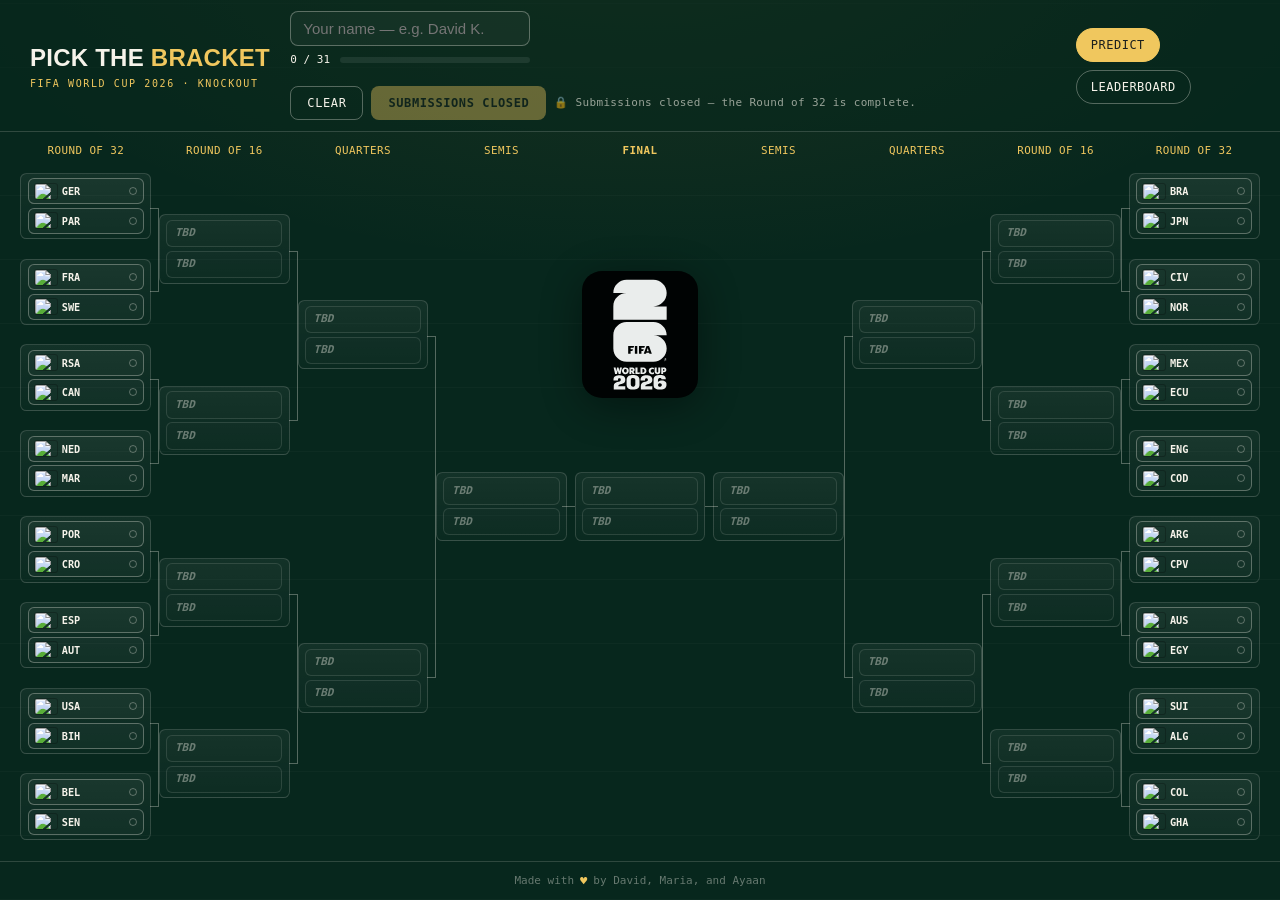
==== commit b7200937: "Stamp site version Co-Authored-By: Claude Opus 4.8 <noreply@anthropic.com>" ====
--- a/index.html
+++ b/index.html
@@ -5,8 +5,8 @@
 <meta name="viewport" content="width=1024">
 <title>2026 World Cup Knockout Predictor</title>
 <meta name="description" content="Pick your winners through every round of the 2026 World Cup knockout stage.">
-<link rel="icon" type="image/svg+xml" href="assets/favicon.svg?v=0fc89fcba4ed">
-<link rel="stylesheet" href="assets/style.css?v=0fc89fcba4ed">
+<link rel="icon" type="image/svg+xml" href="assets/favicon.svg?v=7c0b70721ef1">
+<link rel="stylesheet" href="assets/style.css?v=7c0b70721ef1">
 </head>
 <body>
 
@@ -69,10 +69,10 @@
   <button class="toast-close" id="submit-toast-close" aria-label="Dismiss">×</button>
 </div>
 
-<script src="assets/version-check.js?v=0fc89fcba4ed"></script>
-<script src="assets/config.js?v=0fc89fcba4ed"></script>
-<script src="assets/bracket-data.js?v=0fc89fcba4ed"></script>
-<script src="assets/app.js?v=0fc89fcba4ed"></script>
+<script src="assets/version-check.js?v=7c0b70721ef1"></script>
+<script src="assets/config.js?v=7c0b70721ef1"></script>
+<script src="assets/bracket-data.js?v=7c0b70721ef1"></script>
+<script src="assets/app.js?v=7c0b70721ef1"></script>
 <script>initPredictorPage();</script>
 </body>
 </html>
--- a/assets/style.css
+++ b/assets/style.css
@@ -1169,6 +1169,15 @@
 .on-leaderboard .lb-stats { overflow: visible; }
 
 @media (min-width: 821px) {
+  /* Keep the whole top bar on one line above the phone-stack breakpoint: let the
+     order-2 block (chips / name+progress+actions) shrink & wrap INTERNALLY rather
+     than bumping the nav pills to a second line. Flex line-breaking uses each item's
+     flex-basis (the block's max-content width) BEFORE flex-shrink applies, so a
+     wrapping topbar drops the pills instead of shrinking the block — which is what
+     phone "Desktop site" mode hit: it ignores the 1024 viewport meta and forces
+     ~980px, right in the band where the row overflowed. nowrap forces the shrink. */
+  .topbar { flex-wrap: nowrap; }
+
   /* Desktop: a tall canvas like the predictions wallchart → all 16 R32 rows
      sit roomy with elbow connectors. */
   .on-leaderboard #bracket-canvas .bracket-region { height: min(80vh, 880px); overflow: visible; }
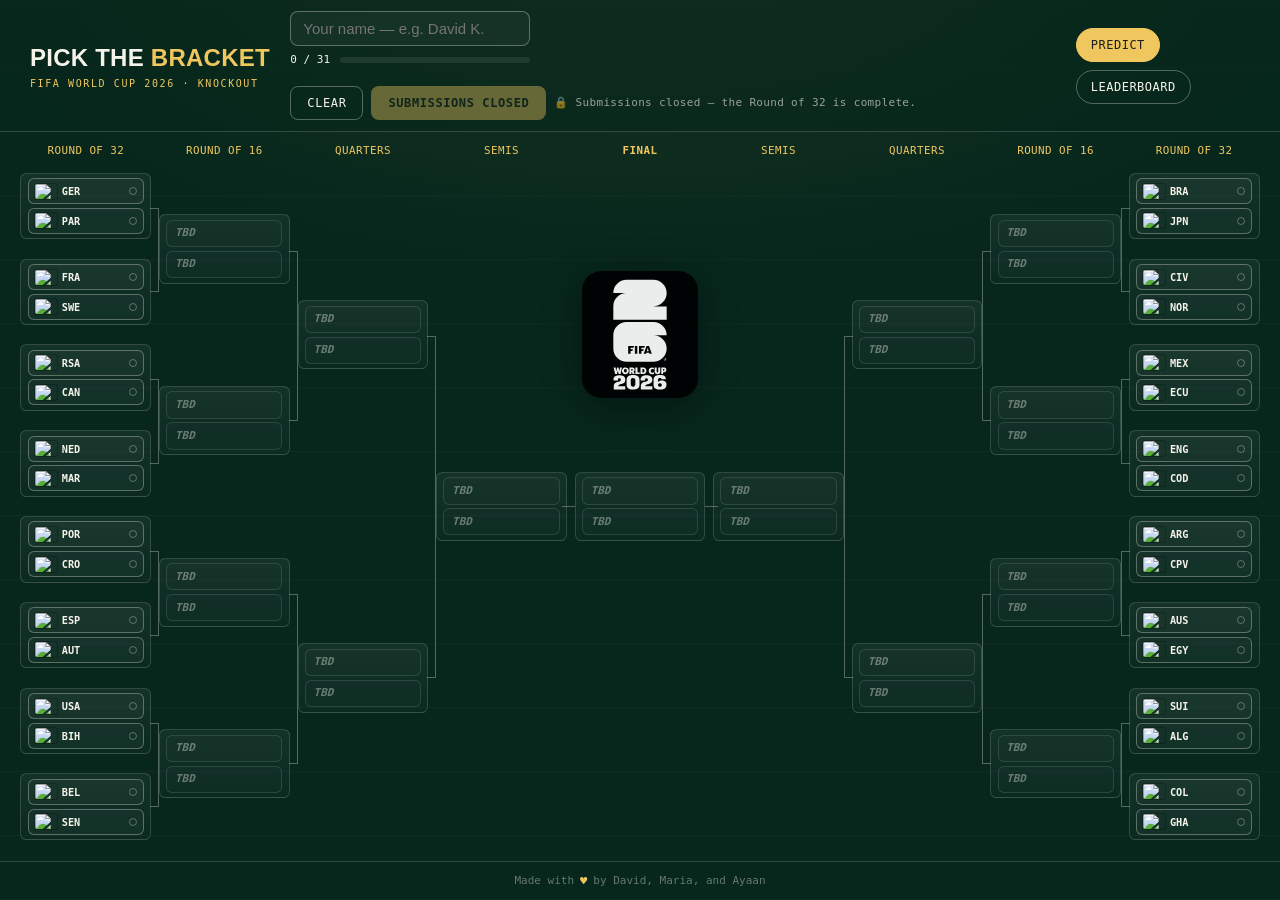
==== commit 2a766da6: "Gate late-pick guard behind a switch; widen its window; make close dynamic + TZ-safe Three provision" ====
--- a/index.html
+++ b/index.html
@@ -72,6 +72,9 @@
 <script src="assets/version-check.js?v=7c0b70721ef1"></script>
 <script src="assets/config.js?v=7c0b70721ef1"></script>
 <script src="assets/bracket-data.js?v=7c0b70721ef1"></script>
+<!-- Results power the dynamic submission close (last R32 kickoff + cushion). No ?v=:
+     generated file, in stamp_version.py's NEVER_VERSION — matches score.html. -->
+<script src="assets/results-data.js"></script>
 <script src="assets/app.js?v=7c0b70721ef1"></script>
 <script>initPredictorPage();</script>
 </body>
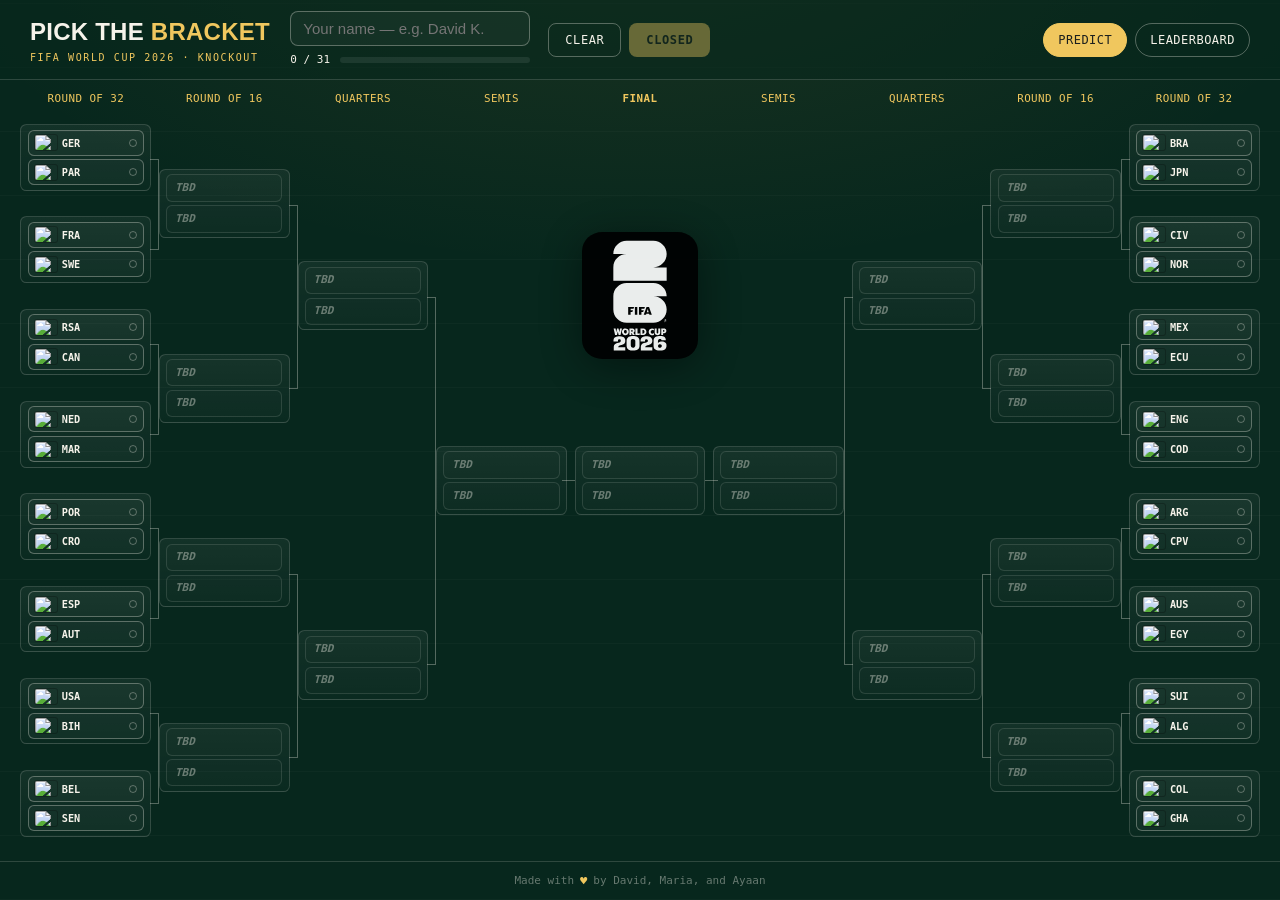
==== commit 7ef033ec: "Break leaderboard ties by submission time; fix closed-state topbar on mobile Two small UX fixes:  1." ====
--- a/index.html
+++ b/index.html
@@ -5,8 +5,8 @@
 <meta name="viewport" content="width=1024">
 <title>2026 World Cup Knockout Predictor</title>
 <meta name="description" content="Pick your winners through every round of the 2026 World Cup knockout stage.">
-<link rel="icon" type="image/svg+xml" href="assets/favicon.svg?v=7c0b70721ef1">
-<link rel="stylesheet" href="assets/style.css?v=7c0b70721ef1">
+<link rel="icon" type="image/svg+xml" href="assets/favicon.svg?v=4f5ff0147be5">
+<link rel="stylesheet" href="assets/style.css?v=4f5ff0147be5">
 </head>
 <body>
 
@@ -36,7 +36,6 @@
       <div class="topbar-actions">
         <button class="btn btn-ghost" id="reset-btn">Clear</button>
         <button class="btn btn-primary" id="submit-btn" disabled>Submit</button>
-        <span id="submit-hint" class="submit-hint" hidden>🔒 Submissions closed — the Round of 32 is complete.</span>
       </div>
     </div>
 
@@ -69,13 +68,13 @@
   <button class="toast-close" id="submit-toast-close" aria-label="Dismiss">×</button>
 </div>
 
-<script src="assets/version-check.js?v=7c0b70721ef1"></script>
-<script src="assets/config.js?v=7c0b70721ef1"></script>
-<script src="assets/bracket-data.js?v=7c0b70721ef1"></script>
+<script src="assets/version-check.js?v=4f5ff0147be5"></script>
+<script src="assets/config.js?v=4f5ff0147be5"></script>
+<script src="assets/bracket-data.js?v=4f5ff0147be5"></script>
 <!-- Results power the dynamic submission close (last R32 kickoff + cushion). No ?v=:
      generated file, in stamp_version.py's NEVER_VERSION — matches score.html. -->
 <script src="assets/results-data.js"></script>
-<script src="assets/app.js?v=7c0b70721ef1"></script>
+<script src="assets/app.js?v=4f5ff0147be5"></script>
 <script>initPredictorPage();</script>
 </body>
 </html>
--- a/assets/style.css
+++ b/assets/style.css
@@ -266,7 +266,7 @@
 .topbar-entry .progress-bar { font-size: 11px; }
 /* Let the completion track flex to fill the row so the bar spans the full name width. */
 .topbar-entry .progress-track { flex: 1; width: auto; }
-.topbar-actions { display: flex; align-items: center; gap: 8px; flex-wrap: wrap; }
+.topbar-actions { display: flex; align-items: center; gap: 8px; flex-wrap: wrap; min-width: 0; }
 /* Slim the buttons to the pill/chip scale IN THE TOP BAR only (the global .btn stays
    chunky for the toast + bracket controls). */
 .topbar .btn { padding: 9px 16px; font-size: 12px; }
@@ -636,15 +636,6 @@
   border-color: var(--line-strong);
 }
 .btn-ghost:hover { border-color: var(--gold-bright); color: var(--gold-bright); }
-
-/* "Submissions closed" hint beside the (disabled) Submit button, past the R32 cutoff. */
-.submit-hint {
-  font-family: var(--font-mono);
-  font-size: 11px;
-  letter-spacing: 0.03em;
-  color: rgba(246,243,234,0.6);
-  white-space: nowrap;
-}
 
 .btn-row {
   display: flex;
@@ -1177,6 +1168,12 @@
      phone "Desktop site" mode hit: it ignores the 1024 viewport meta and forces
      ~980px, right in the band where the row overflowed. nowrap forces the shrink. */
   .topbar { flex-wrap: nowrap; }
+  /* Pin the nav pills as fixed chrome so ALL shrink pressure lands on the order-2
+     block (the predictor's name+progress+actions, or the leaderboard's scoring-key
+     chips) — both are built to wrap INTERNALLY. Without this, nowrap shrinks the
+     tools column too (default flex-shrink:1), squeezing it below the two pills'
+     width so Predict/Leaderboard wrap onto a second line. */
+  .topbar .topbar-tools { flex-shrink: 0; }
 
   /* Desktop: a tall canvas like the predictions wallchart → all 16 R32 rows
      sit roomy with elbow connectors. */
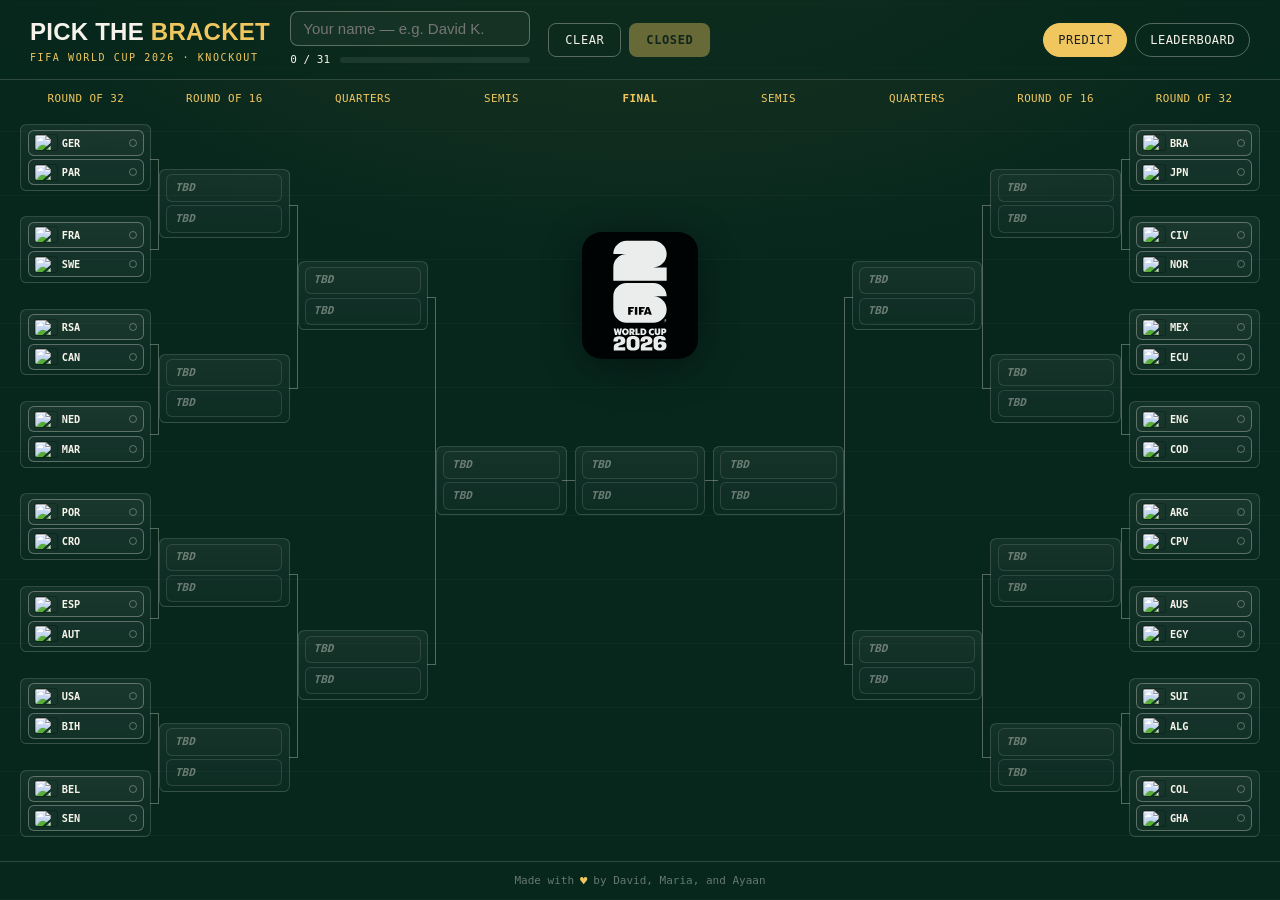
==== commit 961a8e91: "Stamp site version" ====
--- a/index.html
+++ b/index.html
@@ -5,8 +5,8 @@
 <meta name="viewport" content="width=1024">
 <title>2026 World Cup Knockout Predictor</title>
 <meta name="description" content="Pick your winners through every round of the 2026 World Cup knockout stage.">
-<link rel="icon" type="image/svg+xml" href="assets/favicon.svg?v=4f5ff0147be5">
-<link rel="stylesheet" href="assets/style.css?v=4f5ff0147be5">
+<link rel="icon" type="image/svg+xml" href="assets/favicon.svg?v=1c52b48622f2">
+<link rel="stylesheet" href="assets/style.css?v=1c52b48622f2">
 </head>
 <body>
 
@@ -68,13 +68,13 @@
   <button class="toast-close" id="submit-toast-close" aria-label="Dismiss">×</button>
 </div>
 
-<script src="assets/version-check.js?v=4f5ff0147be5"></script>
-<script src="assets/config.js?v=4f5ff0147be5"></script>
-<script src="assets/bracket-data.js?v=4f5ff0147be5"></script>
+<script src="assets/version-check.js?v=1c52b48622f2"></script>
+<script src="assets/config.js?v=1c52b48622f2"></script>
+<script src="assets/bracket-data.js?v=1c52b48622f2"></script>
 <!-- Results power the dynamic submission close (last R32 kickoff + cushion). No ?v=:
      generated file, in stamp_version.py's NEVER_VERSION — matches score.html. -->
 <script src="assets/results-data.js"></script>
-<script src="assets/app.js?v=4f5ff0147be5"></script>
+<script src="assets/app.js?v=1c52b48622f2"></script>
 <script>initPredictorPage();</script>
 </body>
 </html>
--- a/assets/style.css
+++ b/assets/style.css
@@ -559,6 +559,15 @@
   font-weight: 700;
   color: var(--gold-bright);
   opacity: 0.85;
+}
+
+/* The non-favored side of a projected matchup now carries its own share too, so
+   the full split reads at a glance. Dimmed + lighter weight so it sits behind the
+   favored side's bright gold chip rather than competing with it. */
+.team-row .proj-share.proj-share-dim {
+  color: var(--chalk);
+  font-weight: 500;
+  opacity: 0.5;
 }
 
 /* The one-line legend that explains the dashed marks, sat UNDER the bracket as a
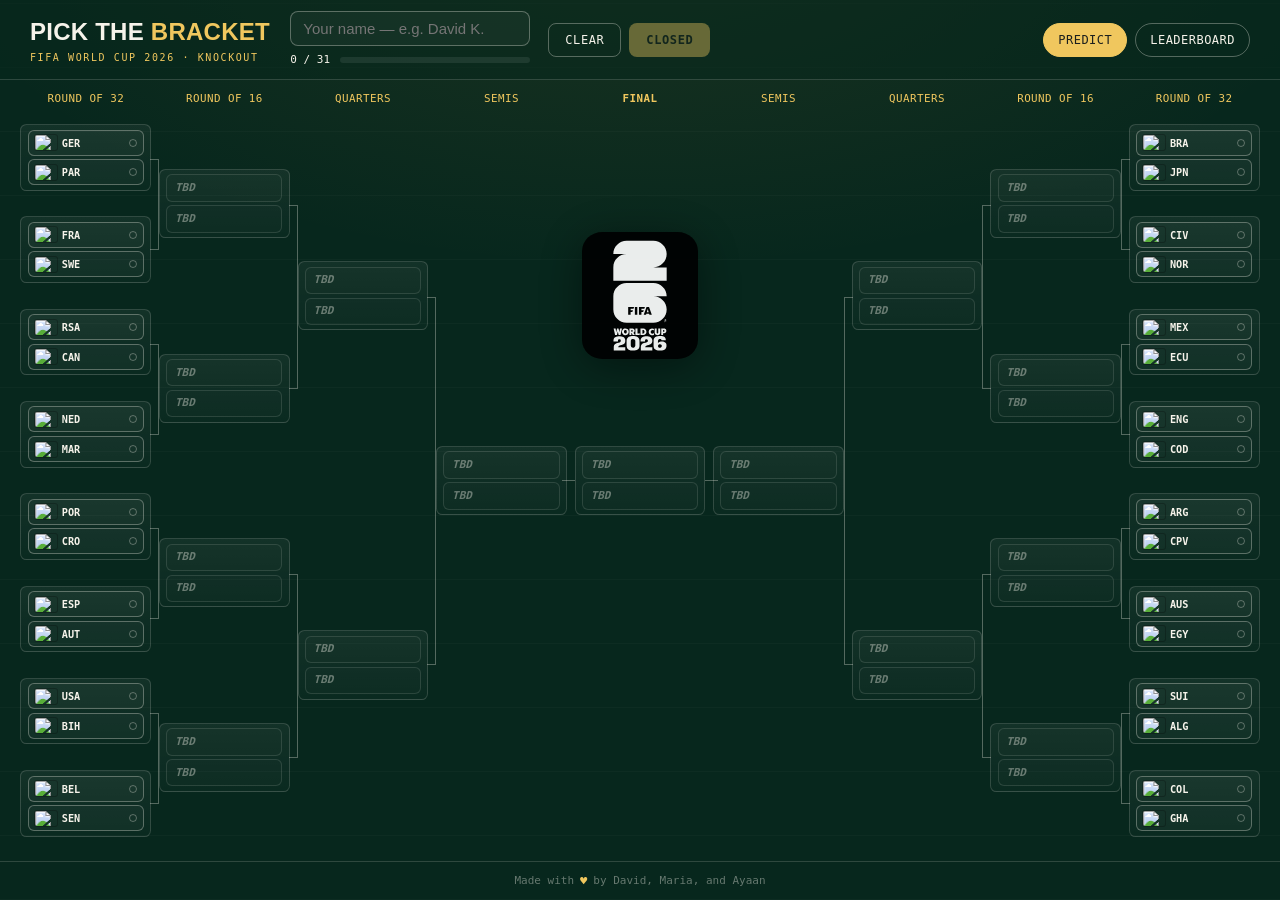
==== commit e5dbb266: "Stamp site version" ====
--- a/index.html
+++ b/index.html
@@ -5,8 +5,8 @@
 <meta name="viewport" content="width=1024">
 <title>2026 World Cup Knockout Predictor</title>
 <meta name="description" content="Pick your winners through every round of the 2026 World Cup knockout stage.">
-<link rel="icon" type="image/svg+xml" href="assets/favicon.svg?v=1c52b48622f2">
-<link rel="stylesheet" href="assets/style.css?v=1c52b48622f2">
+<link rel="icon" type="image/svg+xml" href="assets/favicon.svg?v=8f046a8bb28a">
+<link rel="stylesheet" href="assets/style.css?v=8f046a8bb28a">
 </head>
 <body>
 
@@ -68,13 +68,13 @@
   <button class="toast-close" id="submit-toast-close" aria-label="Dismiss">×</button>
 </div>
 
-<script src="assets/version-check.js?v=1c52b48622f2"></script>
-<script src="assets/config.js?v=1c52b48622f2"></script>
-<script src="assets/bracket-data.js?v=1c52b48622f2"></script>
+<script src="assets/version-check.js?v=8f046a8bb28a"></script>
+<script src="assets/config.js?v=8f046a8bb28a"></script>
+<script src="assets/bracket-data.js?v=8f046a8bb28a"></script>
 <!-- Results power the dynamic submission close (last R32 kickoff + cushion). No ?v=:
      generated file, in stamp_version.py's NEVER_VERSION — matches score.html. -->
 <script src="assets/results-data.js"></script>
-<script src="assets/app.js?v=1c52b48622f2"></script>
+<script src="assets/app.js?v=8f046a8bb28a"></script>
 <script>initPredictorPage();</script>
 </body>
 </html>
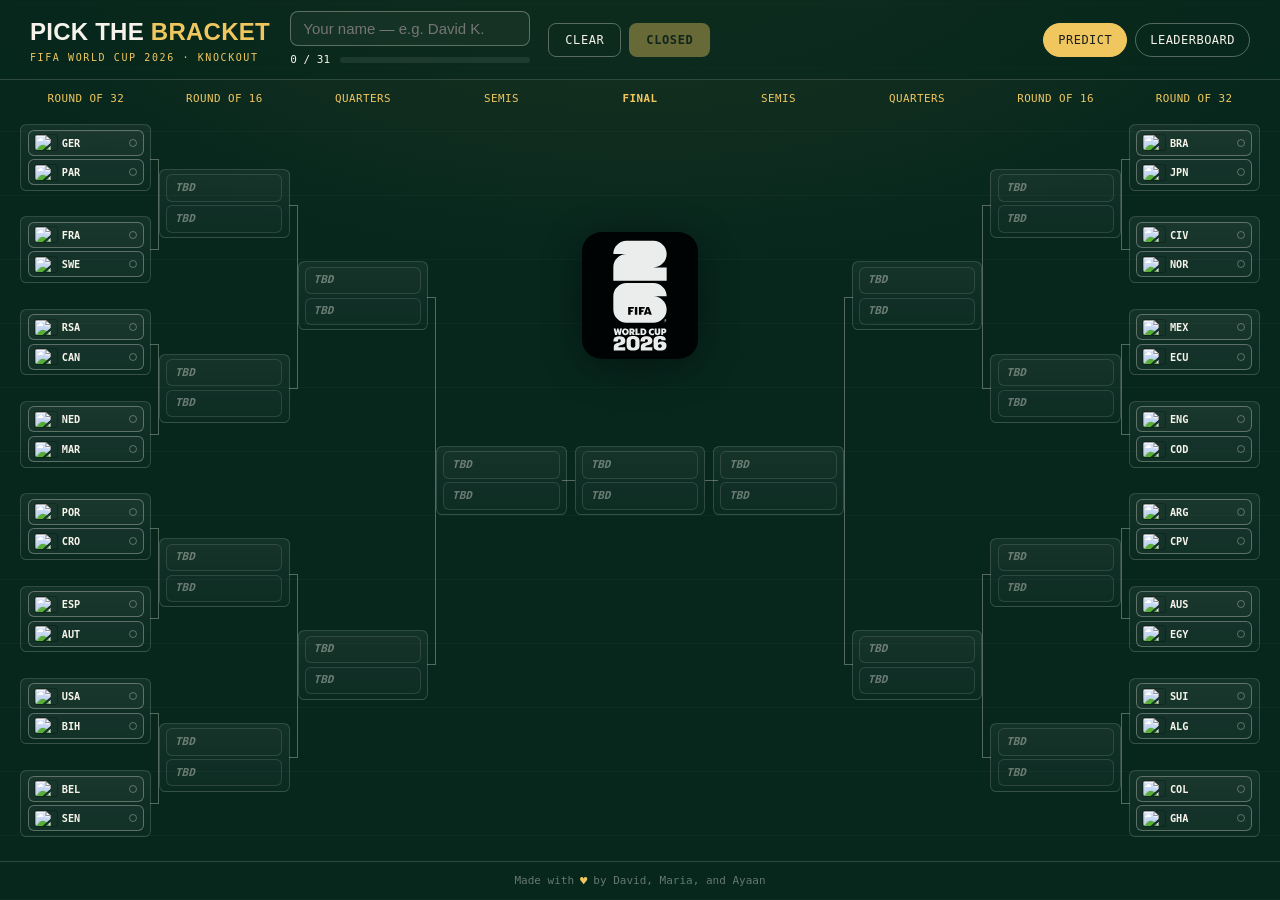
==== commit 28d92c75: "Stamp site version" ====
--- a/index.html
+++ b/index.html
@@ -5,8 +5,8 @@
 <meta name="viewport" content="width=1024">
 <title>2026 World Cup Knockout Predictor</title>
 <meta name="description" content="Pick your winners through every round of the 2026 World Cup knockout stage.">
-<link rel="icon" type="image/svg+xml" href="assets/favicon.svg?v=8f046a8bb28a">
-<link rel="stylesheet" href="assets/style.css?v=8f046a8bb28a">
+<link rel="icon" type="image/svg+xml" href="assets/favicon.svg?v=84076e7681c5">
+<link rel="stylesheet" href="assets/style.css?v=84076e7681c5">
 </head>
 <body>
 
@@ -68,13 +68,13 @@
   <button class="toast-close" id="submit-toast-close" aria-label="Dismiss">×</button>
 </div>
 
-<script src="assets/version-check.js?v=8f046a8bb28a"></script>
-<script src="assets/config.js?v=8f046a8bb28a"></script>
-<script src="assets/bracket-data.js?v=8f046a8bb28a"></script>
+<script src="assets/version-check.js?v=84076e7681c5"></script>
+<script src="assets/config.js?v=84076e7681c5"></script>
+<script src="assets/bracket-data.js?v=84076e7681c5"></script>
 <!-- Results power the dynamic submission close (last R32 kickoff + cushion). No ?v=:
      generated file, in stamp_version.py's NEVER_VERSION — matches score.html. -->
 <script src="assets/results-data.js"></script>
-<script src="assets/app.js?v=8f046a8bb28a"></script>
+<script src="assets/app.js?v=84076e7681c5"></script>
 <script>initPredictorPage();</script>
 </body>
 </html>
